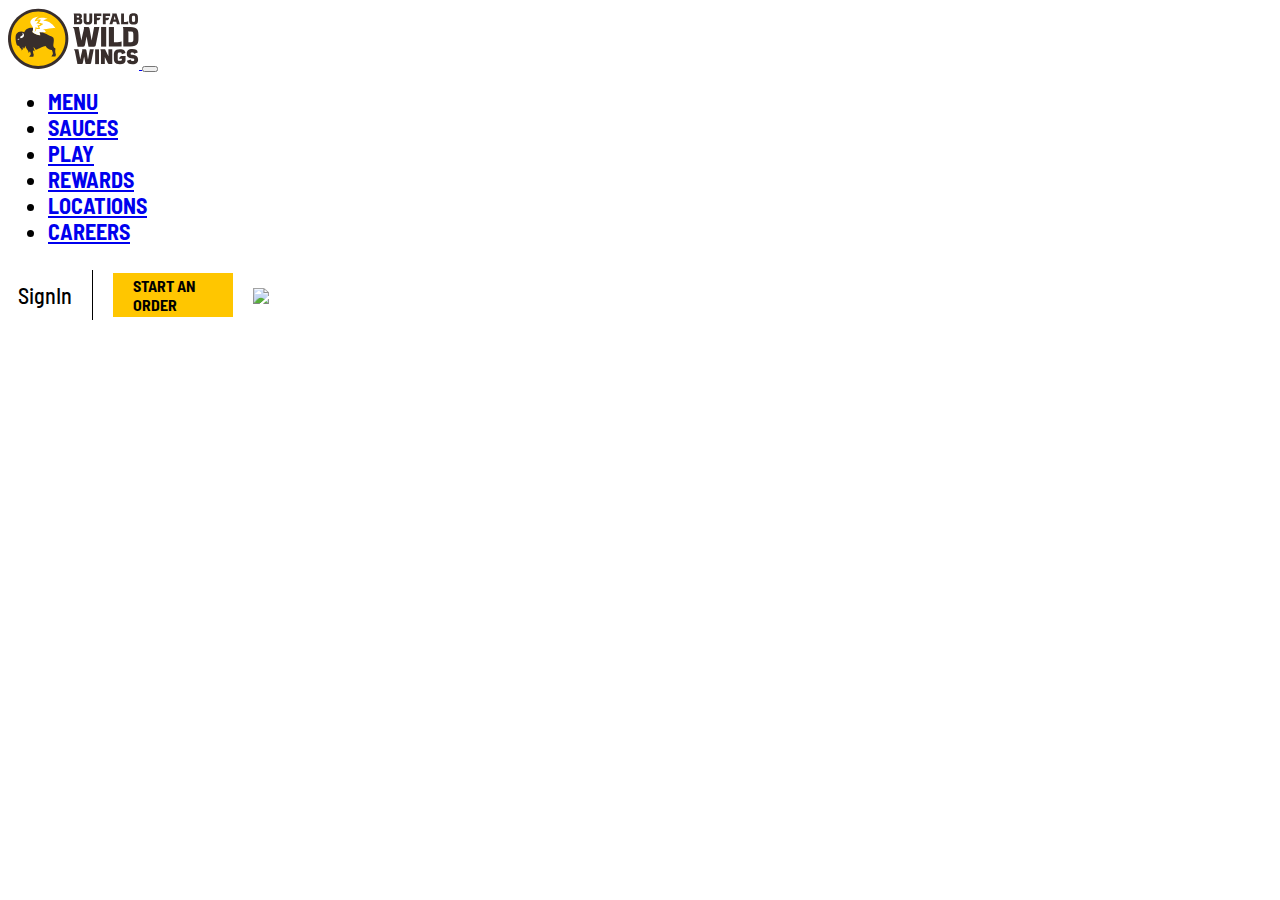
==== Buffalo_WIldWings/index.html @ 200fb7ed "navbar completed with media queries" ====
<!DOCTYPE html>
<html lang="en">

<head>
    <meta charset="UTF-8">
    <meta http-equiv="X-UA-Compatible" content="IE=edge">
    <meta name="viewport" content="width=device-width, initial-scale=1.0">
    <link rel="shortcut icon" href="./images/buffalowithwings.svg" type="image/x-icon">
    <link href="https://cdn.jsdelivr.net/npm/bootstrap@5.3.0-alpha1/dist/css/bootstrap.min.css" rel="stylesheet"
        integrity="sha384-GLhlTQ8iRABdZLl6O3oVMWSktQOp6b7In1Zl3/Jr59b6EGGoI1aFkw7cmDA6j6gD" crossorigin="anonymous">
    <link rel="preconnect" href="https://fonts.googleapis.com">
    <link rel="preconnect" href="https://fonts.gstatic.com" crossorigin>
    <link
        href="https://fonts.googleapis.com/css2?family=Barlow+Semi+Condensed:wght@400;500&family=Barlow:wght@600;700&display=swap"
        rel="stylesheet">
    <link rel="stylesheet" href="./index.css">
    <title>Buffallo-WildWings</title>
</head>

<body>
    <nav class="navbar navbar-expand-lg bg-body-tertiary">
        <div class="container-fluid">
            <a class="navbar-brand" href="./index.html">
                <img src="./images/logo.svg" alt="Logo">
            </a>
            <div class="beforeinspectsignin">
                <a href="./register.html">SignIn</a>
                <div class="line"></div>
                <a href="./cart.html">
                    <img style="height:40px"
                        src="https://img.icons8.com/external-febrian-hidayat-flat-febrian-hidayat/64/null/external-fried-chicken-fast-food-febrian-hidayat-flat-febrian-hidayat.png" />
                </a>
            </div>
            <button class="navbar-toggler" type="button" data-bs-toggle="collapse" data-bs-target="#navbarText"
                aria-controls="navbarText" aria-expanded="false" aria-label="Toggle navigation">
                <span class="navbar-toggler-icon"></span>
            </button>
            <div class="collapse navbar-collapse" id="navbarText">
                <ul class="navbar-nav me-auto mb-2 mb-lg-0">
                    <li class="nav-item">
                        <a class="nav-link active" aria-current="page" href="#">MENU</a>
                    </li>
                    <li class="nav-item">
                        <a class="nav-link" href="#">SAUCES</a>
                    </li>
                    <li class="nav-item">
                        <a class="nav-link" href="#">PLAY</a>
                    </li>
                    <li class="nav-item">
                        <a class="nav-link" href="#">REWARDS</a>
                    </li>
                    <li class="nav-item">
                        <a class="nav-link" href="#">LOCATIONS</a>
                    </li>
                    <li class="nav-item">
                        <a class="nav-link" href="#">CAREERS</a>
                    </li>
                </ul>
                <div class="rightside">
                    <a href="./register.html">SignIn</a>
                    <div class="verticaline"></div>
                    <button class="startanorderbtn">START AN ORDER</button>
                    <a href="./cart.html">
                        <img class="cartimg"
                            src="https://img.icons8.com/external-febrian-hidayat-flat-febrian-hidayat/64/null/external-fried-chicken-fast-food-febrian-hidayat-flat-febrian-hidayat.png" />
                    </a>
                </div>
            </div>
        </div>
    </nav>
    <div>
        <button class="largestartorderbtn" style="width: 100%;" >START AN ORDER</button>
    </div>
</body>
<script src="https://cdn.jsdelivr.net/npm/bootstrap@5.3.0-alpha1/dist/js/bootstrap.bundle.min.js"
    integrity="sha384-w76AqPfDkMBDXo30jS1Sgez6pr3x5MlQ1ZAGC+nuZB+EYdgRZgiwxhTBTkF7CXvN"
    crossorigin="anonymous"></script>

</html>
---- Buffalo_WIldWings/index.css ----
*{
    font-family: 'Barlow Semi Condensed', sans-serif;
}
.nav-item{
    font-size: 22px;
    font-weight: bold;
}

.beforeinspectsignin{
    display: flex;
    align-items: center;
    display: none;
}
.verticaline{
    border-right: 1px solid black;
    height: 50px;
}
.cartimg{
    height: 50px;
}
.rightside{
    display: flex;
    gap: 20px;
    padding: 10px;
    text-align: center;
    align-items: center;
}
.rightside>a{
    font-size: 22px;
    text-decoration: none;
    color: black;
    font-weight: 500;
}
.startanorderbtn{
    width: 120px;
    text-align: left;
    font-weight: bold;
    font-size: 16px;
    border: none;
    padding: 0 20px;
    background-color: #ffc600;
    min-height: 44px;
}
.largestartorderbtn{
    width: 100%;
    display: none;
}

@media only screen and (max-width:991px){
    .startanorderbtn{
        display: none;
    }
    .largestartorderbtn{
        display: block;
        background-color: #ffc600;
        border: none;
        font-size: 16px;
        padding: 0px 20px;
        min-height: 44px;
        font-weight: bolder;
    }
    .beforeinspectsignin{
        display: block;
        display: flex;
        gap: 10px;
        font-size: 22px;
    }
    .beforeinspectsignin>a{
        text-decoration: none;
        color: black;
        font-weight: 500;
    }
    .line{
        height: 45px;
        border-left: 1px solid black;
    }
    .rightside{
        display: none;
    }
    .nav-link{
        text-align: center;
    }
    .navbar-toggler{
        border: none;
    }
    .navbar-toggler:focus{
        box-shadow: none;
    }
}
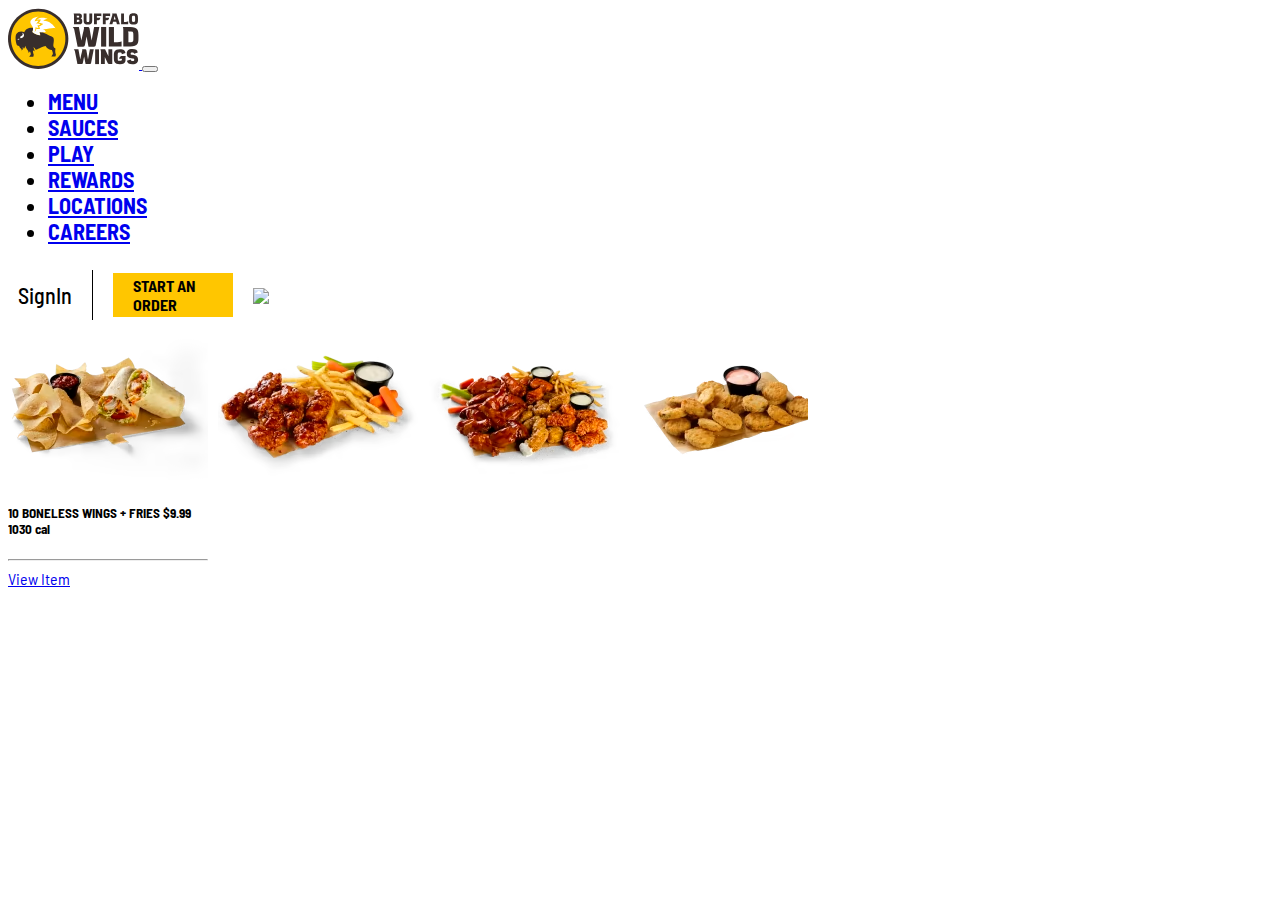
==== commit 191e8701: "Merge pull request #26 from HarishRayala/Hari" ====
--- a/Buffalo_WIldWings/index.html
+++ b/Buffalo_WIldWings/index.html
@@ -13,6 +13,8 @@
     <link
         href="https://fonts.googleapis.com/css2?family=Barlow+Semi+Condensed:wght@400;500&family=Barlow:wght@600;700&display=swap"
         rel="stylesheet">
+        <link rel="stylesheet" href="owl.carousel.min.css">
+
     <link rel="stylesheet" href="./index.css">
     <title>Buffallo-WildWings</title>
 </head>
@@ -24,7 +26,7 @@
                 <img src="./images/logo.svg" alt="Logo">
             </a>
             <div class="beforeinspectsignin">
-                <a href="./register.html">SignIn</a>
+                <a href="./Signin.html">SignIn</a>
                 <div class="line"></div>
                 <a href="./cart.html">
                     <img style="height:40px"
@@ -57,7 +59,7 @@
                     </li>
                 </ul>
                 <div class="rightside">
-                    <a href="./register.html">SignIn</a>
+                    <a href="./Signin.html">SignIn</a>
                     <div class="verticaline"></div>
                     <button class="startanorderbtn">START AN ORDER</button>
                     <a href="./cart.html">
@@ -71,9 +73,38 @@
     <div>
         <button class="largestartorderbtn" style="width: 100%;" >START AN ORDER</button>
     </div>
+
+    <!-- carousel -->
+    <div>
+        <div class="owl-carousel">
+            <div class="item">
+                <img src="./images/Buffalo_Ranch_Chicken_Wrap___Chips___Salsa.avif" alt="">
+                <h5>10 BONELESS WINGS + FRIES $9.99 1030 cal</h5>
+                <hr>
+                <a href="#">View Item</a>
+            </div>
+            <div class="item"><img src="./images/Bundle_Boneless___Fries_10_count_HoneyBBQ.avif" alt=""></div>
+            <div class="item"><img src="./images/Bundle_Wings___Fries_20-20_count_Asian_Zing_Lemon_Pepper_Honey_BBQ_Medium_V3.avif" alt=""></div>
+            <div class="item"><img src="./images/DEL2022-601345-Appetizers_Fried-Pickles_52_4000x3000.avif" alt=""></div>
+            <div class="item"><img src="./images/Saucy_Chicken_Sandwich___Fries.avif" alt=""></div>
+          </div>
+    </div>
+
+    <!--  big picture -->
+    <div>
+
+    </div>
+    <!-- ordernow -->
+    <div>
+
+    </div>
+    <!-- our menu -->
+    <div>
+        
+    </div>
 </body>
 <script src="https://cdn.jsdelivr.net/npm/bootstrap@5.3.0-alpha1/dist/js/bootstrap.bundle.min.js"
     integrity="sha384-w76AqPfDkMBDXo30jS1Sgez6pr3x5MlQ1ZAGC+nuZB+EYdgRZgiwxhTBTkF7CXvN"
     crossorigin="anonymous"></script>
-
+<script src="./index.js"></script>
 </html>--- a/Buffalo_WIldWings/index.css
+++ b/Buffalo_WIldWings/index.css
@@ -46,6 +46,34 @@
     display: none;
 }
 
+.owl-carousel {
+    display: flex;
+    flex-wrap: nowrap;
+    overflow-x: auto;
+    width: 800px;
+    -webkit-overflow-scrolling: touch;
+  }
+  
+  .owl-carousel .item {
+    flex: 0 0 auto;
+    width: 200px;
+    margin-right: 10px;
+  }
+  
+  .owl-carousel .item img {
+    width: 100%;
+    height: auto;
+  }
+  
+  @media (max-width: 768px) {
+    .owl-carousel {
+      overflow-x: visible;
+    }
+    .owl-carousel .item {
+      margin-right: 0;
+    }
+  }
+  
 @media only screen and (max-width:991px){
     .startanorderbtn{
         display: none;
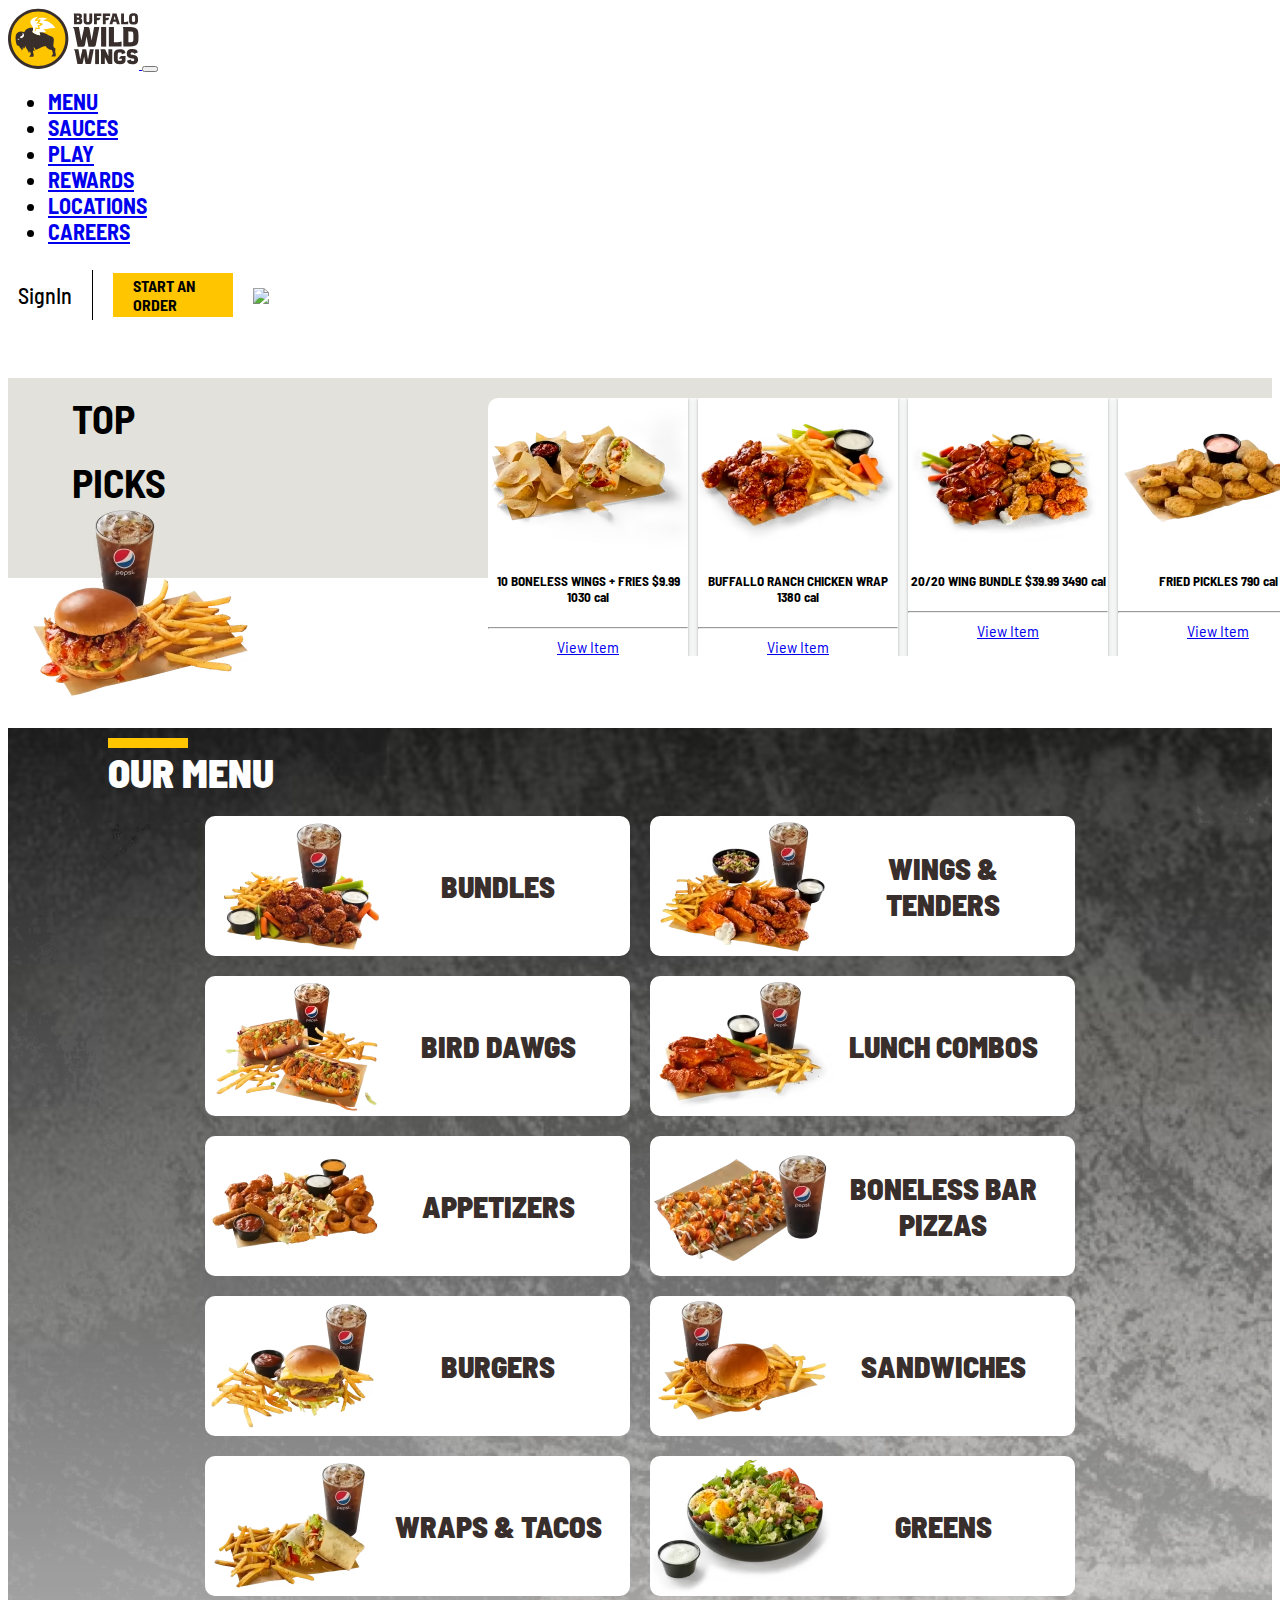
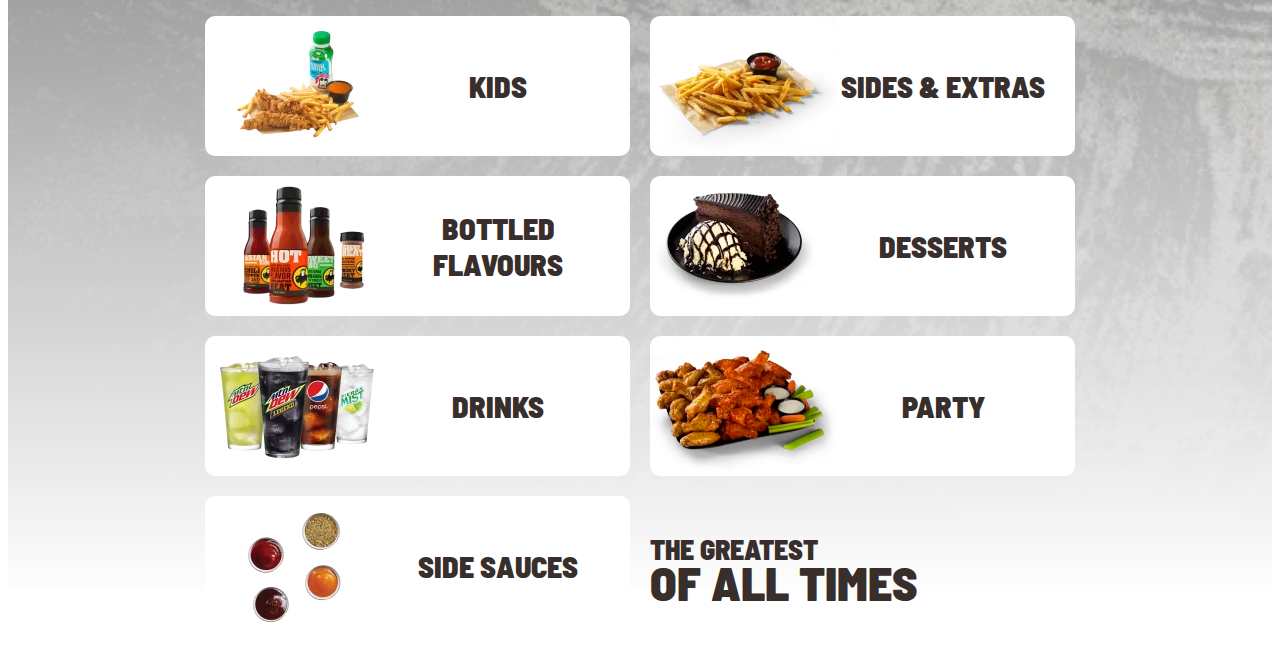
==== commit 5aced346: "completed menu" ====
--- a/Buffalo_WIldWings/index.html
+++ b/Buffalo_WIldWings/index.html
@@ -13,7 +13,7 @@
     <link
         href="https://fonts.googleapis.com/css2?family=Barlow+Semi+Condensed:wght@400;500&family=Barlow:wght@600;700&display=swap"
         rel="stylesheet">
-        <link rel="stylesheet" href="owl.carousel.min.css">
+    <link rel="stylesheet" href="owl.carousel.min.css">
 
     <link rel="stylesheet" href="./index.css">
     <title>Buffallo-WildWings</title>
@@ -71,11 +71,16 @@
         </div>
     </nav>
     <div>
-        <button class="largestartorderbtn" style="width: 100%;" >START AN ORDER</button>
+        <button class="largestartorderbtn" style="width: 100%;">START AN ORDER</button>
     </div>
 
     <!-- carousel -->
-    <div>
+    <div class="carousel-container">
+        <div>
+            <h2>TOP</h2>
+            <h2>PICKS</h2>
+            <img src="./images/carouselImage.avif" alt="caorusel image">
+        </div>
         <div class="owl-carousel">
             <div class="item">
                 <img src="./images/Buffalo_Ranch_Chicken_Wrap___Chips___Salsa.avif" alt="">
@@ -83,11 +88,38 @@
                 <hr>
                 <a href="#">View Item</a>
             </div>
-            <div class="item"><img src="./images/Bundle_Boneless___Fries_10_count_HoneyBBQ.avif" alt=""></div>
-            <div class="item"><img src="./images/Bundle_Wings___Fries_20-20_count_Asian_Zing_Lemon_Pepper_Honey_BBQ_Medium_V3.avif" alt=""></div>
-            <div class="item"><img src="./images/DEL2022-601345-Appetizers_Fried-Pickles_52_4000x3000.avif" alt=""></div>
-            <div class="item"><img src="./images/Saucy_Chicken_Sandwich___Fries.avif" alt=""></div>
-          </div>
+            <div class="item">
+                <img src="./images/Bundle_Boneless___Fries_10_count_HoneyBBQ.avif" alt="">
+                <h5>BUFFALLO RANCH CHICKEN WRAP 1380 cal</h5>
+                <hr>
+                <a href="#">View Item</a>
+            </div>
+            <div class="item">
+                <img src="./images/Bundle_Wings___Fries_20-20_count_Asian_Zing_Lemon_Pepper_Honey_BBQ_Medium_V3.avif"
+                    alt="">
+                <h5>20/20 WING BUNDLE $39.99 3490 cal</h5>
+                <hr>
+                <a href="#">View Item</a>
+            </div>
+            <div class="item">
+                <img src="./images/DEL2022-601345-Appetizers_Fried-Pickles_52_4000x3000.avif" alt="">
+                <h5>FRIED PICKLES 790 cal</h5>
+                <hr>
+                <a href="#">View Item</a>
+            </div>
+            <div class="item">
+                <img src="./images/Saucy_Chicken_Sandwich___Fries.avif" alt="">
+                <h5>SAUCY CHICKEN SANDWICH 920 cal</h5>
+                <hr>
+                <a href="#">View Item</a>
+            </div>
+            <div class="item">
+                <img src="./images/Appetizers_Mozzarella_Sticks.avif" alt="">
+                <h5>MOZZARELLA STICKS 520 cal</h5>
+                <hr>
+                <a href="#">View Item</a>
+            </div>
+        </div>
     </div>
 
     <!--  big picture -->
@@ -99,12 +131,19 @@
 
     </div>
     <!-- our menu -->
-    <div>
-        
+    <div class="menu">
+        <div class="menuBox_bullet"></div>
+        <div class="menu_heading">OUR MENU</div>
+        <div class="main_menu">
+            <div id="greatMenu_Title">
+                <span>THE GREATEST</span> <p>OF ALL TIMES</p>
+            </div>
+        </div>
     </div>
 </body>
 <script src="https://cdn.jsdelivr.net/npm/bootstrap@5.3.0-alpha1/dist/js/bootstrap.bundle.min.js"
     integrity="sha384-w76AqPfDkMBDXo30jS1Sgez6pr3x5MlQ1ZAGC+nuZB+EYdgRZgiwxhTBTkF7CXvN"
     crossorigin="anonymous"></script>
-<script src="./index.js"></script>
+<script type="module" src="./index.js"></script>
+
 </html>--- a/Buffalo_WIldWings/index.css
+++ b/Buffalo_WIldWings/index.css
@@ -1,3 +1,4 @@
+@import url("https://fonts.googleapis.com/css2?family=Barlow+Semi+Condensed:wght@400;700;900&display=swap");
 *{
     font-family: 'Barlow Semi Condensed', sans-serif;
 }
@@ -45,19 +46,45 @@
     width: 100%;
     display: none;
 }
-
+.carousel-container{
+    margin-top: 3rem;
+    display: inline-block;
+    position: relative;
+    width: 100%;
+    display: flex;
+    height: 200px;
+    background-color: #E3E1DB;
+}
+.carousel-container>div>h2{
+    font-weight: bolder;
+    font-size: 40px;
+    padding-top: 1rem;
+    padding-left: 4rem;
+    margin: 0px;
+}
+.carousel-container>div>img{
+    position: absolute;
+    top: 8rem;
+}
 .owl-carousel {
     display: flex;
     flex-wrap: nowrap;
     overflow-x: auto;
     width: 800px;
     -webkit-overflow-scrolling: touch;
+    position: absolute;
+    top: 20px;
+    left: 30rem;
+    text-align: center;
+    background-color: #ffff;
+    border-radius: 10px;
   }
   
   .owl-carousel .item {
     flex: 0 0 auto;
     width: 200px;
     margin-right: 10px;
+    box-shadow: rgba(60, 64, 67, 0.3) 0px 1px 2px 0px, rgba(60, 64, 67, 0.15) 0px 2px 6px 2px;
   }
   
   .owl-carousel .item img {
@@ -114,4 +141,59 @@
     .navbar-toggler:focus{
         box-shadow: none;
     }
+}
+/* -------------Menu--------------- */
+.menu{
+    background: url(./images/menu-section-background.avif);
+    background-repeat: no-repeat;
+    background-size: cover;
+    padding: 10px 100px;
+    margin-top: 150px;
+}
+.menuBox_bullet{
+    background-color: #ffc600;
+    padding: 5px;
+    width: 70px;
+}
+.menu_heading{
+    color: white;
+    font-weight: 900;
+    font-size: 2.5rem;
+}
+.main_menu{
+    margin-top: 20px;
+    display: flex;
+    flex-wrap: wrap;
+    gap:20px;
+    justify-content: center;
+}
+.menuItem{
+    display: flex;
+    align-items: center;
+    background-color: white;
+    width:425px;
+    font-size: 30px;
+    font-weight: 900;
+    color: #382e2c;
+    border-radius: 10px;
+}
+.menuItem span{
+    text-align: center;
+    width: 50%;
+}
+#greatMenu_Title{
+    width:425px;
+    font-size: 48px;
+    font-weight: 900;
+    color: #382e2c;
+    line-height: 33px;
+    display: flex;
+    flex-direction: column;
+    justify-content: center;
+}
+#greatMenu_Title span{
+    font-size: 28px;
+}
+#greatMenu_Title p{
+    margin: 0px;
 }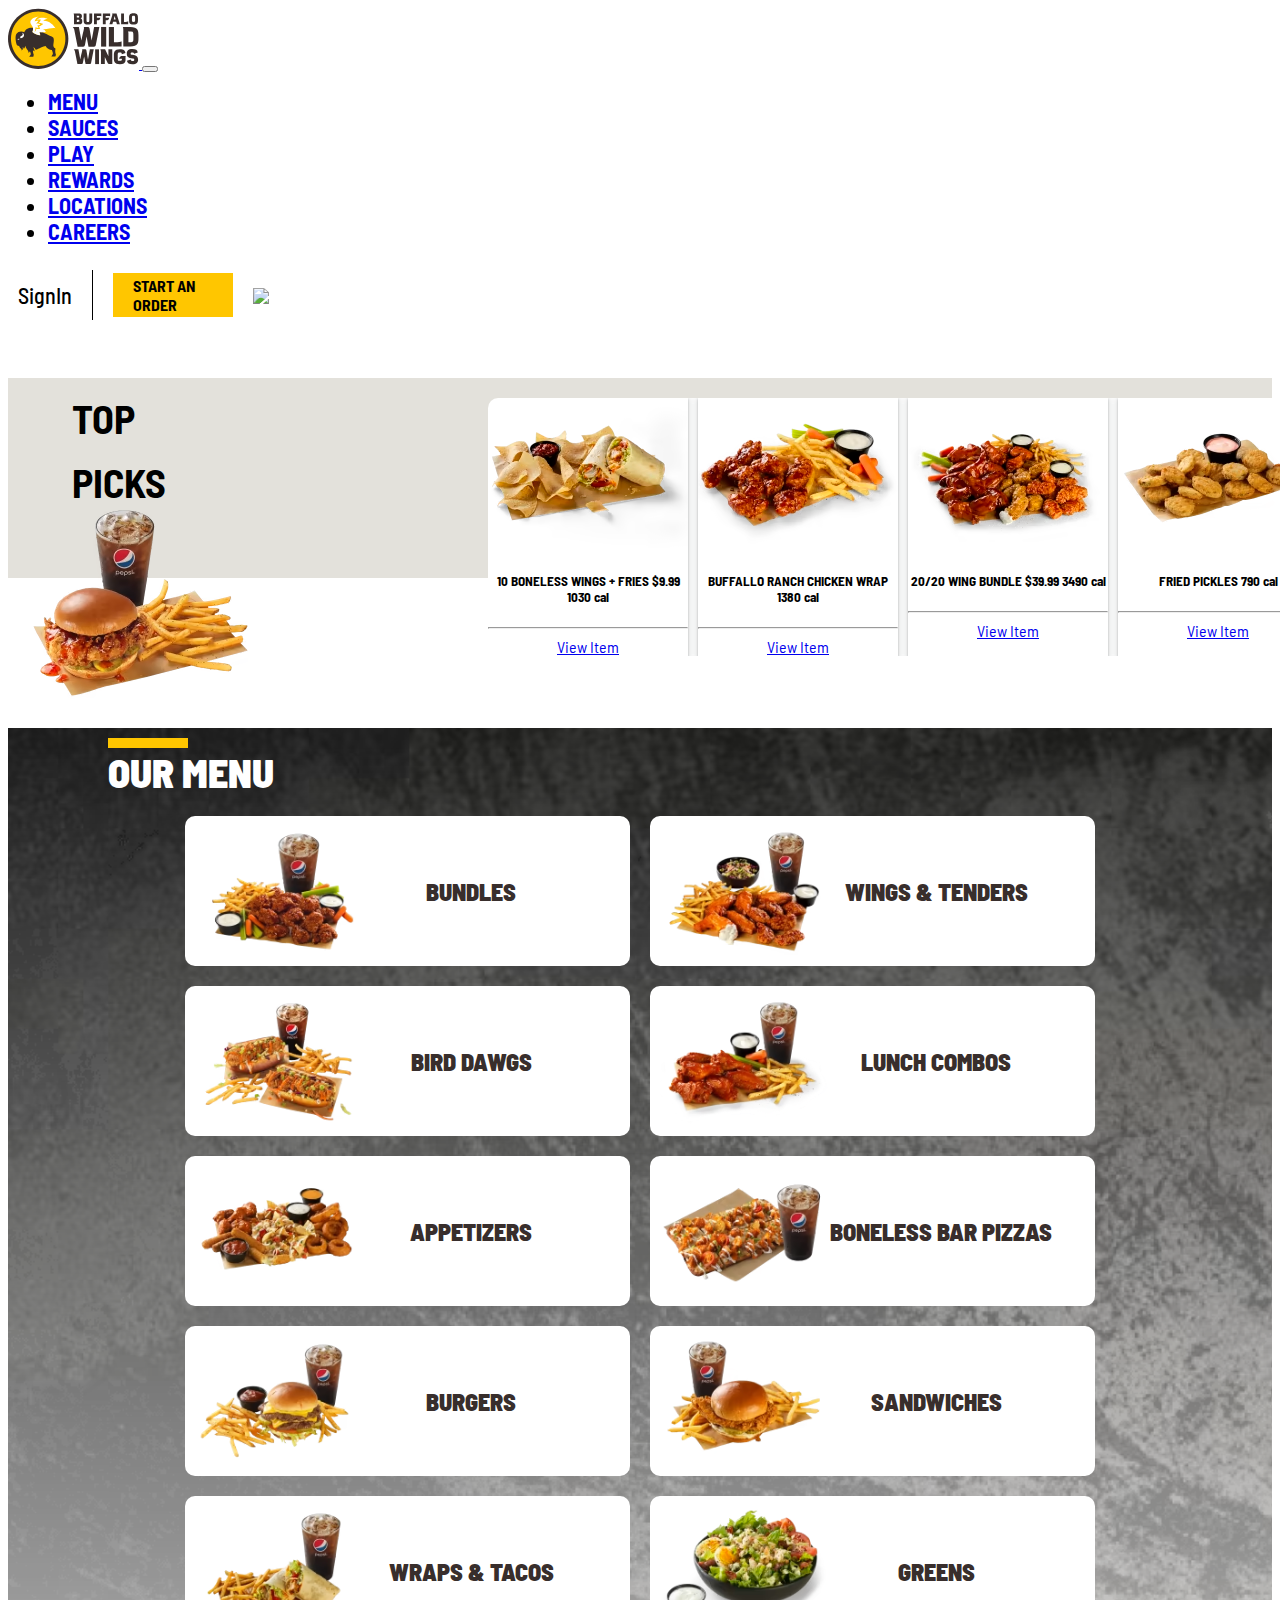
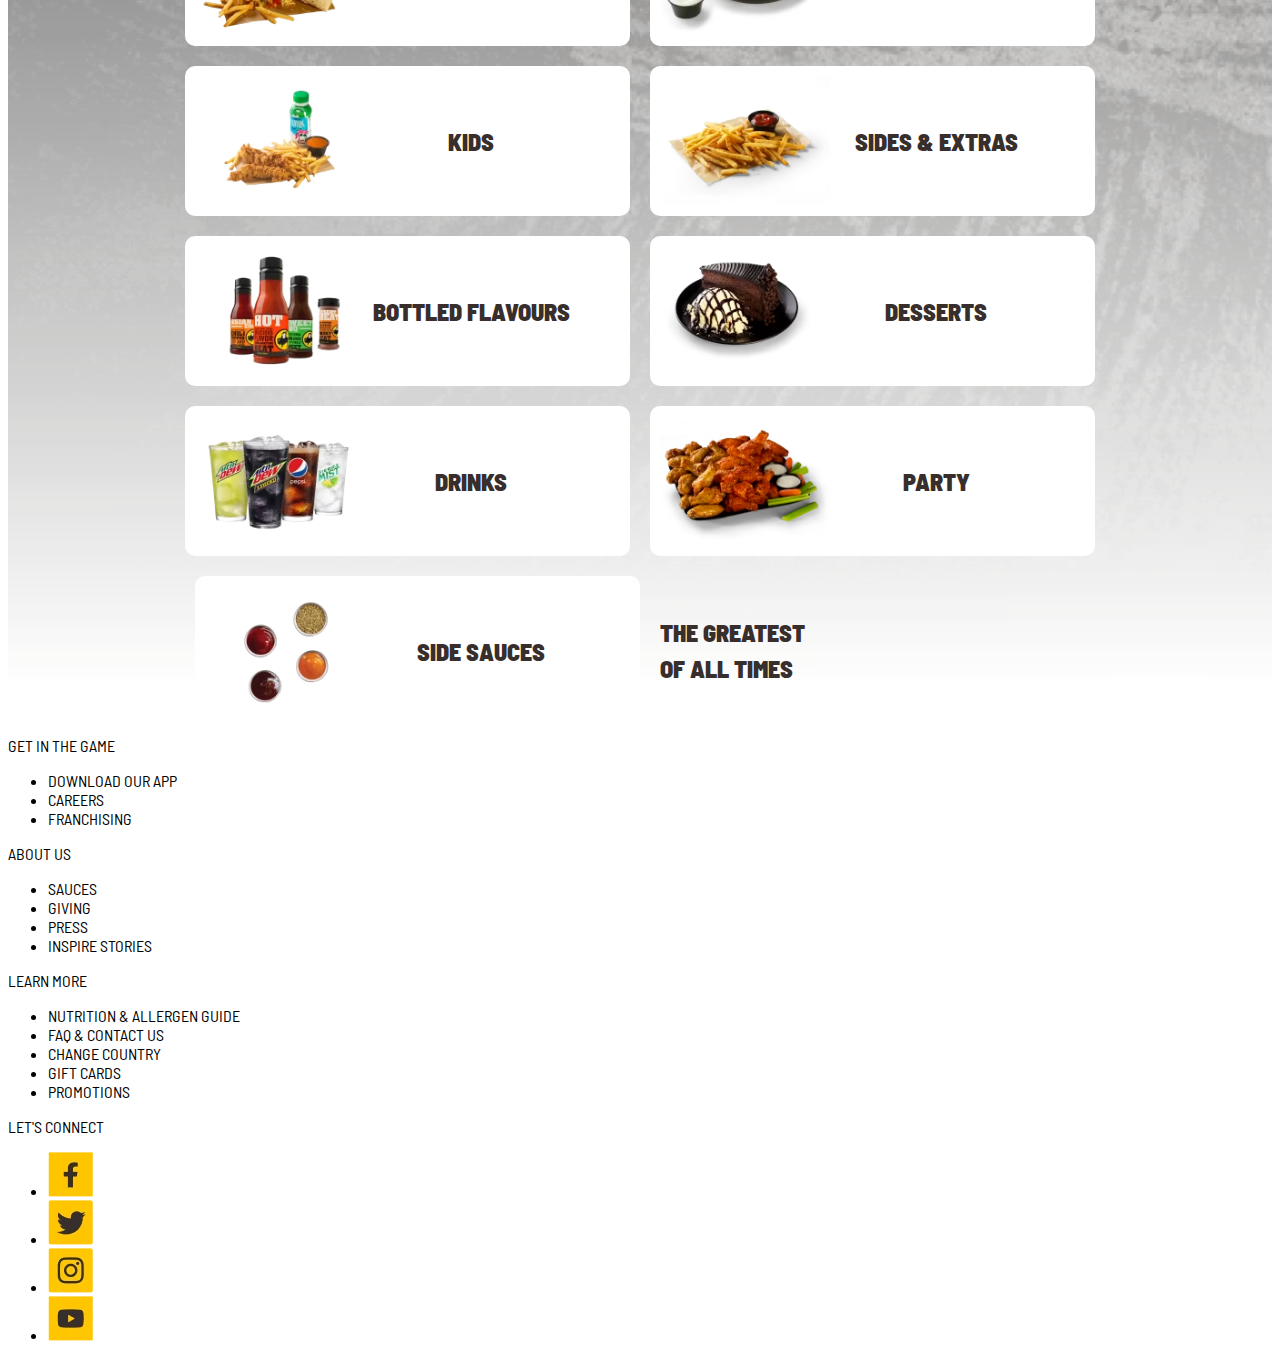
==== commit 379442cd: "added standard.css" ====
--- a/Buffalo_WIldWings/index.html
+++ b/Buffalo_WIldWings/index.html
@@ -140,6 +140,50 @@
             </div>
         </div>
     </div>
+    <!-- footer -->
+    <div class="footer">
+        <div class="info">
+            <div class="getInTheGame">
+                GET IN THE GAME
+                <ul>
+                    <li>DOWNLOAD OUR APP</li>
+                    <li>CAREERS</li>
+                    <li>FRANCHISING</li>
+                </ul>
+            </div>
+            <div class="aboutUs">
+                ABOUT US
+                <ul>
+                    <li>SAUCES</li>
+                    <li>GIVING</li>
+                    <li>PRESS</li>
+                    <li>INSPIRE STORIES</li>
+                </ul>
+            </div>
+            <div class="learnMore">
+                LEARN MORE
+                <ul>
+                    <li>NUTRITION & ALLERGEN GUIDE</li>
+                    <li>FAQ & CONTACT US</li>
+                    <li>CHANGE COUNTRY</li>
+                    <li>GIFT CARDS</li>
+                    <li>PROMOTIONS</li>
+                </ul>
+            </div>
+            <div class="connect">
+                LET'S CONNECT
+                <ul>
+                    <li><img src="./images/facebookLogo.avif" alt="facebook"></li>
+                    <li><img src="./images/twitterLogo.avif" alt="twitter"></li>
+                    <li><img src="./images//instagramLogo.avif" alt="instagram"></li>
+                    <li><img src="./images/youTubeLogo.avif" alt="youtube"></li>
+                </ul>
+            </div>
+        </div>
+        <div class="copyright">
+
+        </div>
+    </div>
 </body>
 <script src="https://cdn.jsdelivr.net/npm/bootstrap@5.3.0-alpha1/dist/js/bootstrap.bundle.min.js"
     integrity="sha384-w76AqPfDkMBDXo30jS1Sgez6pr3x5MlQ1ZAGC+nuZB+EYdgRZgiwxhTBTkF7CXvN"
--- a/Buffalo_WIldWings/index.css
+++ b/Buffalo_WIldWings/index.css
@@ -1,6 +1,7 @@
-@import url("https://fonts.googleapis.com/css2?family=Barlow+Semi+Condensed:wght@400;700;900&display=swap");
+@import url("./standard.css");
+
 *{
-    font-family: 'Barlow Semi Condensed', sans-serif;
+    font-family: var(--primary-font);
 }
 .nav-item{
     font-size: 22px;
@@ -172,27 +173,32 @@
     align-items: center;
     background-color: white;
     width:425px;
-    font-size: 30px;
+    height:150px;
+    font-size: 150%;
     font-weight: 900;
     color: #382e2c;
     border-radius: 10px;
+    padding: 0px 10px;
+}
+.menuItem img{
+    width: 40%;
 }
 .menuItem span{
     text-align: center;
-    width: 50%;
+    min-width: 50%;
 }
 #greatMenu_Title{
     width:425px;
-    font-size: 48px;
+    font-size: 150%;
     font-weight: 900;
     color: #382e2c;
-    line-height: 33px;
+    line-height: 36px;
     display: flex;
     flex-direction: column;
     justify-content: center;
 }
 #greatMenu_Title span{
-    font-size: 28px;
+    font-size: 100%;
 }
 #greatMenu_Title p{
     margin: 0px;
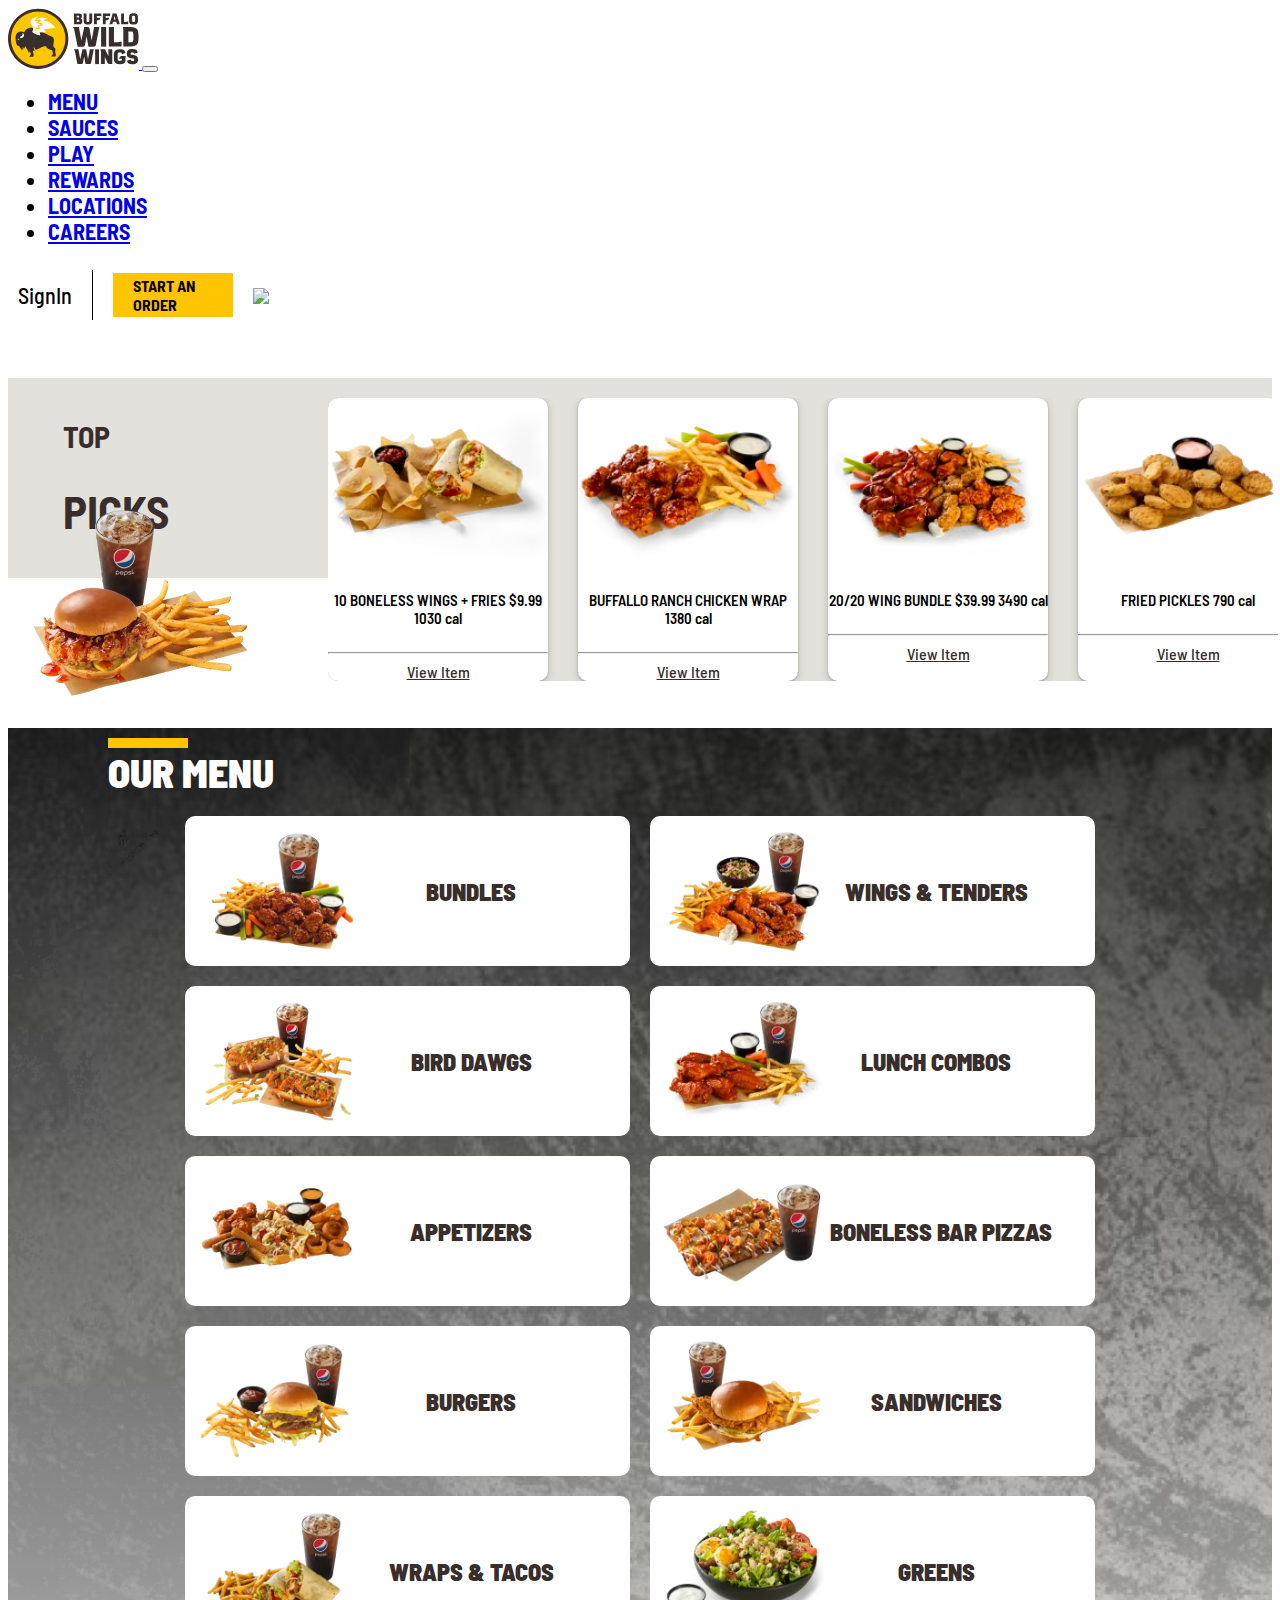
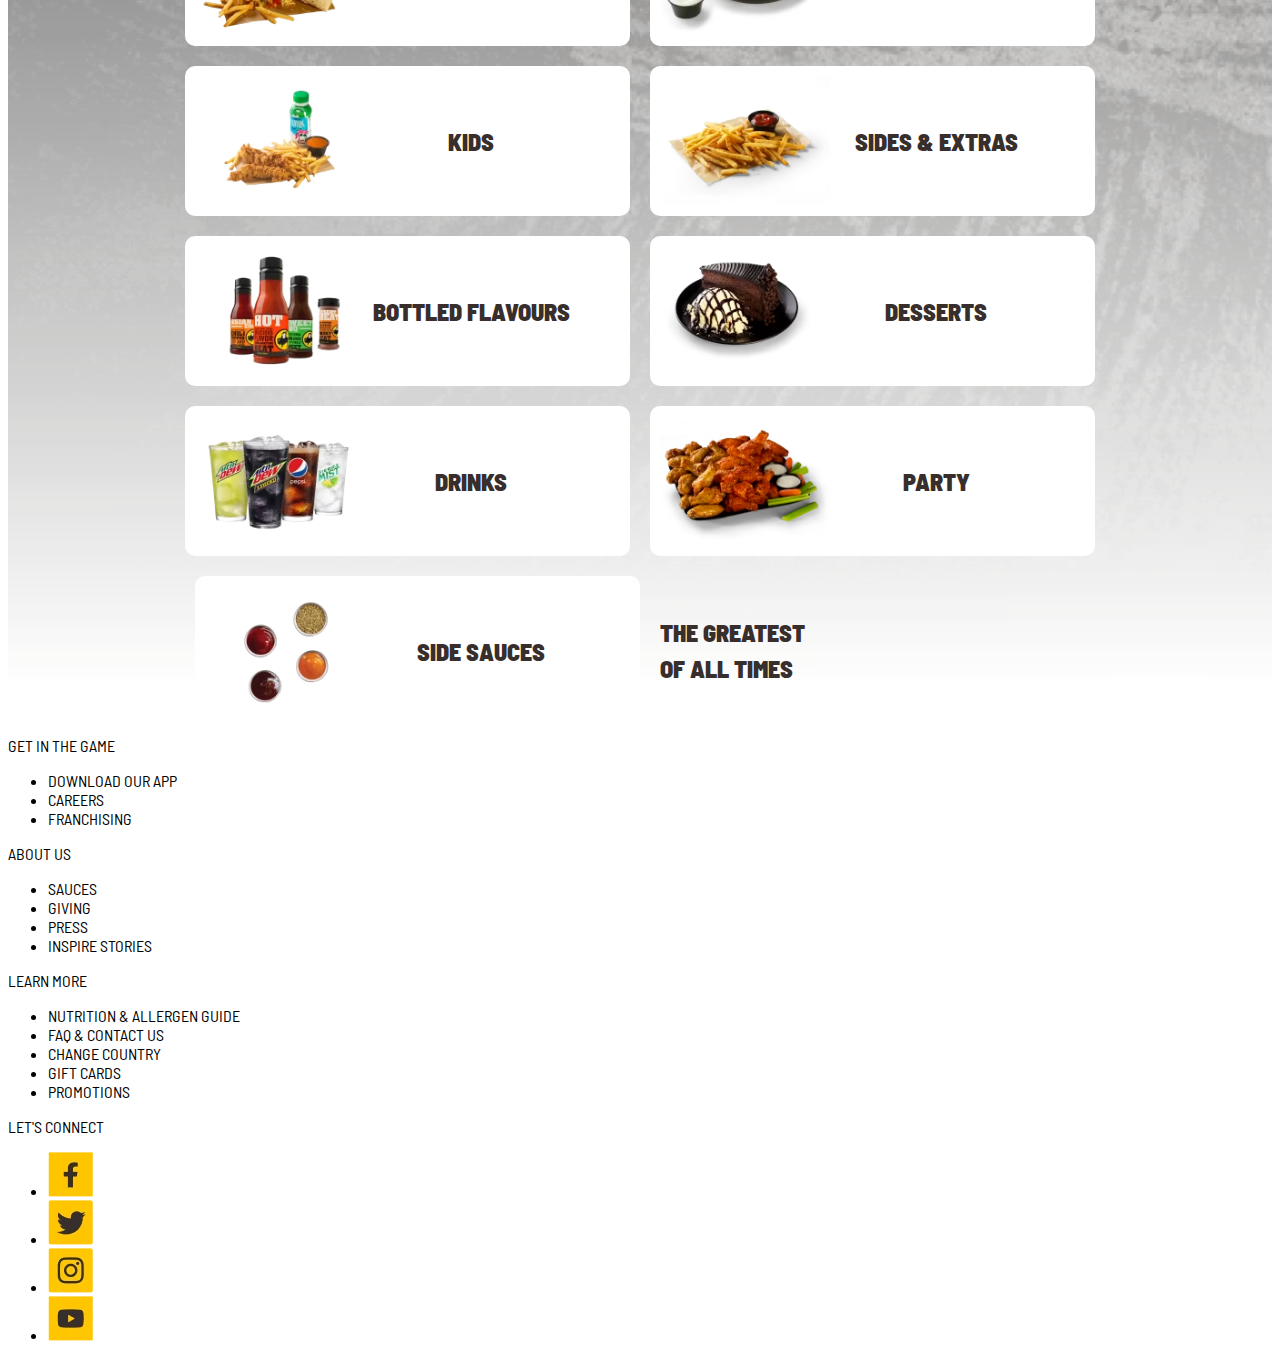
==== commit 70b95d5f: "carousel css properties" ====
--- a/Buffalo_WIldWings/index.html
+++ b/Buffalo_WIldWings/index.html
@@ -78,7 +78,7 @@
     <div class="carousel-container">
         <div>
             <h2>TOP</h2>
-            <h2>PICKS</h2>
+            <h1>PICKS</h1>
             <img src="./images/carouselImage.avif" alt="caorusel image">
         </div>
         <div class="owl-carousel">
--- a/Buffalo_WIldWings/index.css
+++ b/Buffalo_WIldWings/index.css
@@ -47,6 +47,7 @@
     width: 100%;
     display: none;
 }
+/* carousel */
 .carousel-container{
     margin-top: 3rem;
     display: inline-block;
@@ -54,14 +55,22 @@
     width: 100%;
     display: flex;
     height: 200px;
+    gap:20px;
     background-color: #E3E1DB;
 }
 .carousel-container>div>h2{
     font-weight: bolder;
-    font-size: 40px;
-    padding-top: 1rem;
-    padding-left: 4rem;
+    font-size: 30px;
+    width: 30px;
+    padding: 40px 0px 0px 55px;
     margin: 0px;
+    color: var(--text-black);
+}
+.carousel-container>div>h1{
+    font-weight: bolder;
+    font-size: 45px;
+    padding: 0px 0px 0px 55px;
+    color: var(--text-black);
 }
 .carousel-container>div>img{
     position: absolute;
@@ -69,23 +78,35 @@
 }
 .owl-carousel {
     display: flex;
+    gap:20px;
     flex-wrap: nowrap;
     overflow-x: auto;
-    width: 800px;
+    width: 950px;
     -webkit-overflow-scrolling: touch;
     position: absolute;
     top: 20px;
-    left: 30rem;
+    left: 20rem;
     text-align: center;
-    background-color: #ffff;
+    background-color: var(--bg-light);
     border-radius: 10px;
+    border:none;
   }
   
   .owl-carousel .item {
     flex: 0 0 auto;
-    width: 200px;
+    width: 220px;
     margin-right: 10px;
     box-shadow: rgba(60, 64, 67, 0.3) 0px 1px 2px 0px, rgba(60, 64, 67, 0.15) 0px 2px 6px 2px;
+    border-radius: 10px;
+    background-color: #ffff;
+  }
+  .owl-carousel>.item>h5{
+    font-size: 15px;
+    font-weight: 600;
+  }
+  .owl-carousel>.item>a{
+    color: var(--text-black);
+    font-weight: 500;
   }
   
   .owl-carousel .item img {
@@ -93,13 +114,51 @@
     height: auto;
   }
   
-  @media (max-width: 768px) {
+  @media only screen and (max-width: 768px) {
+    .carousel-container{
+        margin-top: 3rem;
+        display: inline-block;
+        position: relative;
+        width: 100%;
+        display: flex;
+        height: 300px;
+        gap:10px;
+        background-color: #E3E1DB;
+    }
+    .carousel-container>div>h2{
+        font-weight: bolder;
+        font-size: 20px;
+        width: 30px;
+        padding: 40px 0px 0px 35px;
+        margin: 0px;
+        color: var(--text-black);
+    }
+    .carousel-container>div>h1{
+        font-weight: bolder;
+        font-size: 35px;
+        padding: 0px 0px 0px 35px;
+        color: var(--text-black);
+    }
+    .carousel-container>div>img{
+        position: absolute;
+        top: 6rem;
+        height: 150px;
+    }
     .owl-carousel {
-      overflow-x: visible;
-    }
-    .owl-carousel .item {
-      margin-right: 0;
-    }
+        display: flex;
+        gap:20px;
+        flex-wrap: nowrap;
+        overflow-x: auto;
+        width: 550px;
+        -webkit-overflow-scrolling: touch;
+        position: absolute;
+        top: 20px;
+        left: 10rem;
+        text-align: center;
+        background-color: var(--bg-light);
+        border-radius: 10px;
+        border:none;
+      }
   }
   
 @media only screen and (max-width:991px){
@@ -141,6 +200,99 @@
     }
     .navbar-toggler:focus{
         box-shadow: none;
+    }
+    /* carousel */
+    .carousel-container{
+        margin-top: 3rem;
+        display: inline-block;
+        position: relative;
+        width: 100%;
+        display: flex;
+        height: 180px;
+        gap:20px;
+        background-color: #E3E1DB;
+    }
+    .carousel-container>div>h2{
+        font-weight: bolder;
+        font-size: 30px;
+        width: 30px;
+        padding: 20px 0px 0px 25px;
+        margin: 0px;
+        color: var(--text-black);
+    }
+    .carousel-container>div>h1{
+        font-weight: bolder;
+        font-size: 45px;
+        padding: 0px 0px 0px 25px;
+        color: var(--text-black);
+        margin: 0px;
+    }
+    .owl-carousel{
+        display: flex;
+        gap: 5px;
+        width: 600px;
+    }
+    .owl-carousel .item{
+        width: 150px;
+    }
+    .carousel-container>div>img{
+        position: absolute;
+        top: 8rem;
+        height: 180px;
+    }
+}
+@media only screen and (max-width:380px){
+    .carousel-container{
+        margin-top: 3rem;
+        display: inline-block;
+        position: relative;
+        width: 100%;
+        display: flex;
+        height: 140px;
+        gap:10px;
+        background-color: #E3E1DB;
+    }
+    .carousel-container>div>h2{
+        font-weight: bolder;
+        font-size: 15px;
+        width: 20px;
+        padding: 30px 0px 0px 25px;
+        margin: 0px;
+        color: var(--text-black);
+    }
+    .carousel-container>div>h1{
+        font-weight: bolder;
+        font-size: 25px;
+        padding: 0px 0px 0px 25px;
+        color: var(--text-black);
+    }
+    .owl-carousel {
+        display: flex;
+        gap:20px;
+        flex-wrap: nowrap;
+        overflow-x: auto;
+        width: 180px;
+        -webkit-overflow-scrolling: touch;
+        position: absolute;
+        top: 20px;
+        left: 10rem;
+        text-align: center;
+        background-color: var(--bg-light);
+        border-radius: 10px;
+        border:none;
+      }
+      .owl-carousel .item {
+        flex: 0 0 auto;
+        width: 150px;
+        margin-right: 5px;
+        box-shadow: rgba(60, 64, 67, 0.3) 0px 1px 2px 0px, rgba(60, 64, 67, 0.15) 0px 2px 6px 2px;
+        border-radius: 10px;
+        background-color: #ffff;
+      }
+      .carousel-container>div>img{
+        position: absolute;
+        top: 6rem;
+        height:140px;
     }
 }
 /* -------------Menu--------------- */
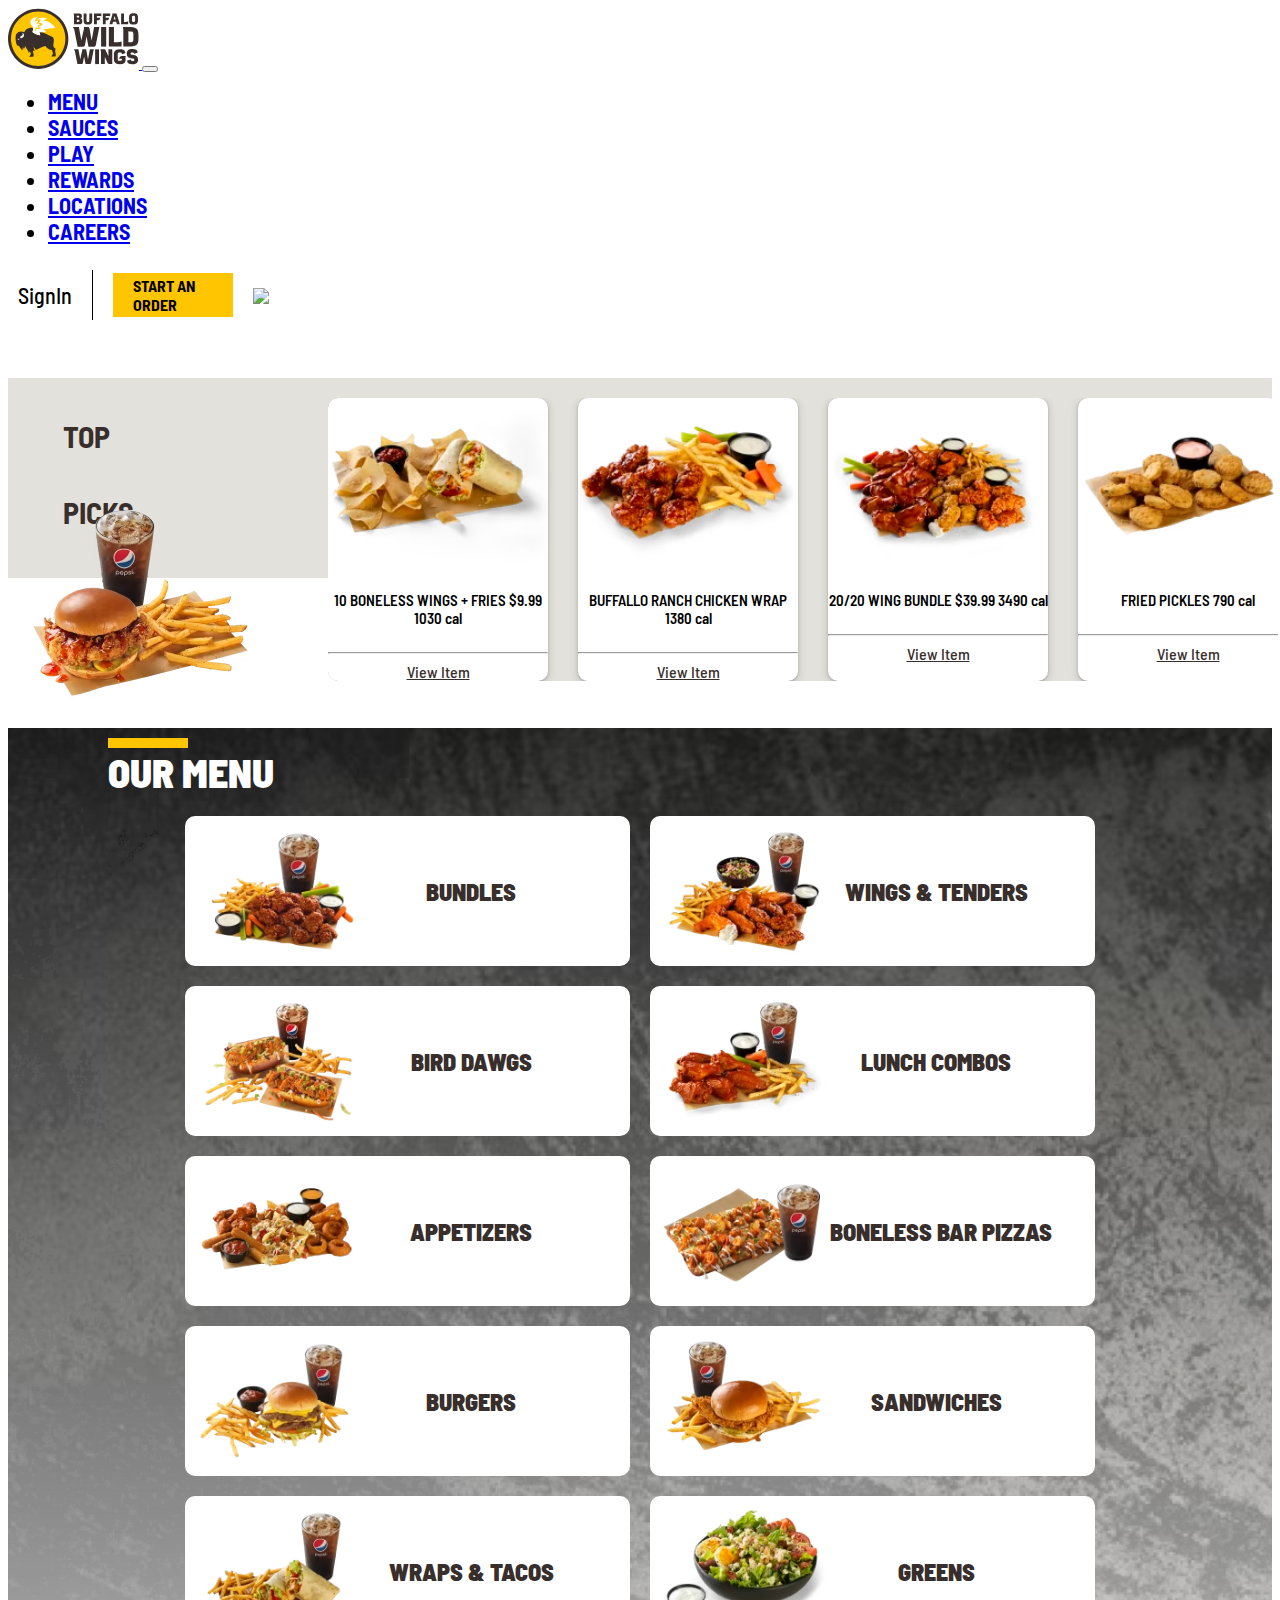
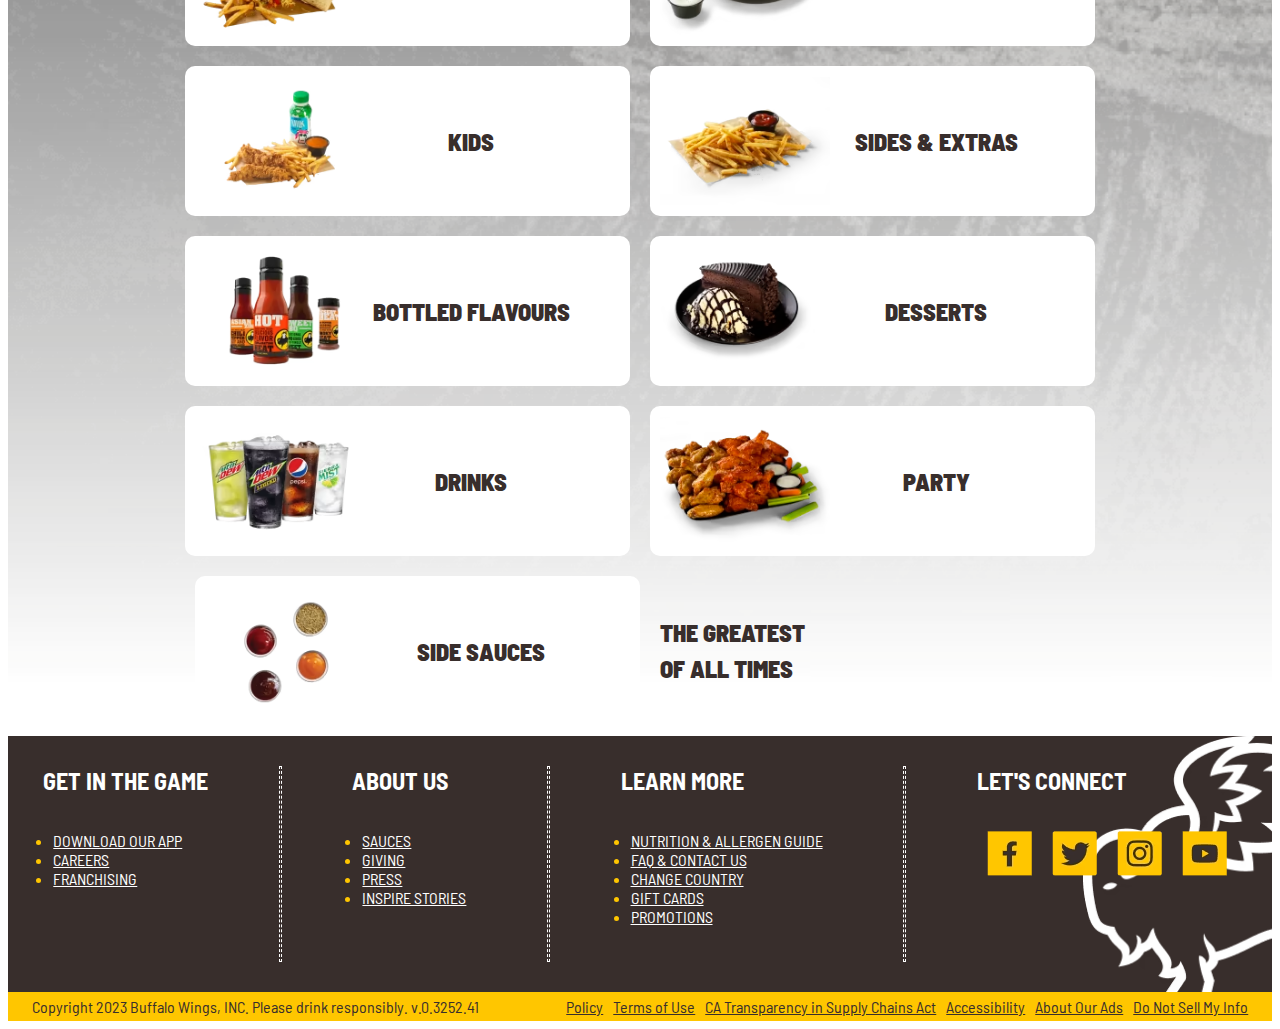
==== commit 792cd944: "footer" ====
--- a/Buffalo_WIldWings/index.html
+++ b/Buffalo_WIldWings/index.html
@@ -1,193 +1,242 @@
 <!DOCTYPE html>
 <html lang="en">
-
-<head>
-    <meta charset="UTF-8">
-    <meta http-equiv="X-UA-Compatible" content="IE=edge">
-    <meta name="viewport" content="width=device-width, initial-scale=1.0">
-    <link rel="shortcut icon" href="./images/buffalowithwings.svg" type="image/x-icon">
-    <link href="https://cdn.jsdelivr.net/npm/bootstrap@5.3.0-alpha1/dist/css/bootstrap.min.css" rel="stylesheet"
-        integrity="sha384-GLhlTQ8iRABdZLl6O3oVMWSktQOp6b7In1Zl3/Jr59b6EGGoI1aFkw7cmDA6j6gD" crossorigin="anonymous">
-    <link rel="preconnect" href="https://fonts.googleapis.com">
-    <link rel="preconnect" href="https://fonts.gstatic.com" crossorigin>
+  <head>
+    <meta charset="UTF-8" />
+    <meta http-equiv="X-UA-Compatible" content="IE=edge" />
+    <meta name="viewport" content="width=device-width, initial-scale=1.0" />
     <link
-        href="https://fonts.googleapis.com/css2?family=Barlow+Semi+Condensed:wght@400;500&family=Barlow:wght@600;700&display=swap"
-        rel="stylesheet">
-    <link rel="stylesheet" href="owl.carousel.min.css">
-
-    <link rel="stylesheet" href="./index.css">
+      rel="shortcut icon"
+      href="./images/buffalowithwings.svg"
+      type="image/x-icon"
+    />
+    <link
+      href="https://cdn.jsdelivr.net/npm/bootstrap@5.3.0-alpha1/dist/css/bootstrap.min.css"
+      rel="stylesheet"
+      integrity="sha384-GLhlTQ8iRABdZLl6O3oVMWSktQOp6b7In1Zl3/Jr59b6EGGoI1aFkw7cmDA6j6gD"
+      crossorigin="anonymous"
+    />
+    <link rel="preconnect" href="https://fonts.googleapis.com" />
+    <link rel="preconnect" href="https://fonts.gstatic.com" crossorigin />
+    <link rel="stylesheet" href="owl.carousel.min.css" />
+
+    <link rel="stylesheet" href="./index.css" />
     <title>Buffallo-WildWings</title>
-</head>
-
-<body>
+    <link rel="stylesheet" href="https://cdnjs.cloudflare.com/ajax/libs/font-awesome/6.3.0/css/all.min.css" integrity="sha512-SzlrxWUlpfuzQ+pcUCosxcglQRNAq/DZjVsC0lE40xsADsfeQoEypE+enwcOiGjk/bSuGGKHEyjSoQ1zVisanQ==" crossorigin="anonymous" referrerpolicy="no-referrer" />
+  </head>
+
+  <body>
     <nav class="navbar navbar-expand-lg bg-body-tertiary">
-        <div class="container-fluid">
-            <a class="navbar-brand" href="./index.html">
-                <img src="./images/logo.svg" alt="Logo">
+      <div class="container-fluid">
+        <a class="navbar-brand" href="./index.html">
+          <img src="./images/logo.svg" alt="Logo" />
+        </a>
+        <div class="beforeinspectsignin">
+          <a href="./Signin.html">SignIn</a>
+          <div class="line"></div>
+          <a href="./cart.html">
+            <img
+              style="height: 40px"
+              src="https://img.icons8.com/external-febrian-hidayat-flat-febrian-hidayat/64/null/external-fried-chicken-fast-food-febrian-hidayat-flat-febrian-hidayat.png"
+            />
+          </a>
+        </div>
+        <button
+          class="navbar-toggler"
+          type="button"
+          data-bs-toggle="collapse"
+          data-bs-target="#navbarText"
+          aria-controls="navbarText"
+          aria-expanded="false"
+          aria-label="Toggle navigation"
+        >
+          <span class="navbar-toggler-icon"></span>
+        </button>
+        <div class="collapse navbar-collapse" id="navbarText">
+          <ul class="navbar-nav me-auto mb-2 mb-lg-0">
+            <li class="nav-item">
+              <a class="nav-link active" aria-current="page" href="#">MENU</a>
+            </li>
+            <li class="nav-item">
+              <a class="nav-link" href="#">SAUCES</a>
+            </li>
+            <li class="nav-item">
+              <a class="nav-link" href="#">PLAY</a>
+            </li>
+            <li class="nav-item">
+              <a class="nav-link" href="#">REWARDS</a>
+            </li>
+            <li class="nav-item">
+              <a class="nav-link" href="#">LOCATIONS</a>
+            </li>
+            <li class="nav-item">
+              <a class="nav-link" href="#">CAREERS</a>
+            </li>
+          </ul>
+          <div class="rightside">
+            <a href="./Signin.html">SignIn</a>
+            <div class="verticaline"></div>
+            <button class="startanorderbtn">START AN ORDER</button>
+            <a href="./cart.html">
+              <img
+                class="cartimg"
+                src="https://img.icons8.com/external-febrian-hidayat-flat-febrian-hidayat/64/null/external-fried-chicken-fast-food-febrian-hidayat-flat-febrian-hidayat.png"
+              />
             </a>
-            <div class="beforeinspectsignin">
-                <a href="./Signin.html">SignIn</a>
-                <div class="line"></div>
-                <a href="./cart.html">
-                    <img style="height:40px"
-                        src="https://img.icons8.com/external-febrian-hidayat-flat-febrian-hidayat/64/null/external-fried-chicken-fast-food-febrian-hidayat-flat-febrian-hidayat.png" />
-                </a>
-            </div>
-            <button class="navbar-toggler" type="button" data-bs-toggle="collapse" data-bs-target="#navbarText"
-                aria-controls="navbarText" aria-expanded="false" aria-label="Toggle navigation">
-                <span class="navbar-toggler-icon"></span>
-            </button>
-            <div class="collapse navbar-collapse" id="navbarText">
-                <ul class="navbar-nav me-auto mb-2 mb-lg-0">
-                    <li class="nav-item">
-                        <a class="nav-link active" aria-current="page" href="#">MENU</a>
-                    </li>
-                    <li class="nav-item">
-                        <a class="nav-link" href="#">SAUCES</a>
-                    </li>
-                    <li class="nav-item">
-                        <a class="nav-link" href="#">PLAY</a>
-                    </li>
-                    <li class="nav-item">
-                        <a class="nav-link" href="#">REWARDS</a>
-                    </li>
-                    <li class="nav-item">
-                        <a class="nav-link" href="#">LOCATIONS</a>
-                    </li>
-                    <li class="nav-item">
-                        <a class="nav-link" href="#">CAREERS</a>
-                    </li>
-                </ul>
-                <div class="rightside">
-                    <a href="./Signin.html">SignIn</a>
-                    <div class="verticaline"></div>
-                    <button class="startanorderbtn">START AN ORDER</button>
-                    <a href="./cart.html">
-                        <img class="cartimg"
-                            src="https://img.icons8.com/external-febrian-hidayat-flat-febrian-hidayat/64/null/external-fried-chicken-fast-food-febrian-hidayat-flat-febrian-hidayat.png" />
-                    </a>
-                </div>
-            </div>
-        </div>
+          </div>
+        </div>
+      </div>
     </nav>
     <div>
-        <button class="largestartorderbtn" style="width: 100%;">START AN ORDER</button>
+      <button class="largestartorderbtn" style="width: 100%">
+        START AN ORDER
+      </button>
     </div>
 
     <!-- carousel -->
     <div class="carousel-container">
-        <div>
-            <h2>TOP</h2>
-            <h1>PICKS</h1>
-            <img src="./images/carouselImage.avif" alt="caorusel image">
-        </div>
-        <div class="owl-carousel">
-            <div class="item">
-                <img src="./images/Buffalo_Ranch_Chicken_Wrap___Chips___Salsa.avif" alt="">
-                <h5>10 BONELESS WINGS + FRIES $9.99 1030 cal</h5>
-                <hr>
-                <a href="#">View Item</a>
-            </div>
-            <div class="item">
-                <img src="./images/Bundle_Boneless___Fries_10_count_HoneyBBQ.avif" alt="">
-                <h5>BUFFALLO RANCH CHICKEN WRAP 1380 cal</h5>
-                <hr>
-                <a href="#">View Item</a>
-            </div>
-            <div class="item">
-                <img src="./images/Bundle_Wings___Fries_20-20_count_Asian_Zing_Lemon_Pepper_Honey_BBQ_Medium_V3.avif"
-                    alt="">
-                <h5>20/20 WING BUNDLE $39.99 3490 cal</h5>
-                <hr>
-                <a href="#">View Item</a>
-            </div>
-            <div class="item">
-                <img src="./images/DEL2022-601345-Appetizers_Fried-Pickles_52_4000x3000.avif" alt="">
-                <h5>FRIED PICKLES 790 cal</h5>
-                <hr>
-                <a href="#">View Item</a>
-            </div>
-            <div class="item">
-                <img src="./images/Saucy_Chicken_Sandwich___Fries.avif" alt="">
-                <h5>SAUCY CHICKEN SANDWICH 920 cal</h5>
-                <hr>
-                <a href="#">View Item</a>
-            </div>
-            <div class="item">
-                <img src="./images/Appetizers_Mozzarella_Sticks.avif" alt="">
-                <h5>MOZZARELLA STICKS 520 cal</h5>
-                <hr>
-                <a href="#">View Item</a>
-            </div>
-        </div>
+      <div>
+        <h2>TOP</h2>
+        <h2>PICKS</h2>
+        <img src="./images/carouselImage.avif" alt="caorusel image" />
+      </div>
+      <div class="owl-carousel">
+        <div class="item">
+          <img
+            src="./images/Buffalo_Ranch_Chicken_Wrap___Chips___Salsa.avif"
+            alt=""
+          />
+          <h5>10 BONELESS WINGS + FRIES $9.99 1030 cal</h5>
+          <hr />
+          <a href="#">View Item</a>
+        </div>
+        <div class="item">
+          <img
+            src="./images/Bundle_Boneless___Fries_10_count_HoneyBBQ.avif"
+            alt=""
+          />
+          <h5>BUFFALLO RANCH CHICKEN WRAP 1380 cal</h5>
+          <hr />
+          <a href="#">View Item</a>
+        </div>
+        <div class="item">
+          <img
+            src="./images/Bundle_Wings___Fries_20-20_count_Asian_Zing_Lemon_Pepper_Honey_BBQ_Medium_V3.avif"
+            alt=""
+          />
+          <h5>20/20 WING BUNDLE $39.99 3490 cal</h5>
+          <hr />
+          <a href="#">View Item</a>
+        </div>
+        <div class="item">
+          <img
+            src="./images/DEL2022-601345-Appetizers_Fried-Pickles_52_4000x3000.avif"
+            alt=""
+          />
+          <h5>FRIED PICKLES 790 cal</h5>
+          <hr />
+          <a href="#">View Item</a>
+        </div>
+        <div class="item">
+          <img src="./images/Saucy_Chicken_Sandwich___Fries.avif" alt="" />
+          <h5>SAUCY CHICKEN SANDWICH 920 cal</h5>
+          <hr />
+          <a href="#">View Item</a>
+        </div>
+        <div class="item">
+          <img src="./images/Appetizers_Mozzarella_Sticks.avif" alt="" />
+          <h5>MOZZARELLA STICKS 520 cal</h5>
+          <hr />
+          <a href="#">View Item</a>
+        </div>
+      </div>
     </div>
 
     <!--  big picture -->
-    <div>
-
-    </div>
+    <div></div>
     <!-- ordernow -->
-    <div>
-
-    </div>
+    <div></div>
     <!-- our menu -->
     <div class="menu">
-        <div class="menuBox_bullet"></div>
-        <div class="menu_heading">OUR MENU</div>
+      <div class="menuBox_bullet"></div>
+      <div class="menu_heading">OUR MENU</div>
+      <div class="main_menu_outer">
         <div class="main_menu">
             <div id="greatMenu_Title">
-                <span>THE GREATEST</span> <p>OF ALL TIMES</p>
+              <span>THE GREATEST</span>
+              <p>OF ALL TIMES</p>
             </div>
-        </div>
+          </div>
+      </div>
     </div>
     <!-- footer -->
     <div class="footer">
+      <div class="footerImg">
         <div class="info">
-            <div class="getInTheGame">
-                GET IN THE GAME
-                <ul>
-                    <li>DOWNLOAD OUR APP</li>
-                    <li>CAREERS</li>
-                    <li>FRANCHISING</li>
-                </ul>
-            </div>
-            <div class="aboutUs">
-                ABOUT US
-                <ul>
-                    <li>SAUCES</li>
-                    <li>GIVING</li>
-                    <li>PRESS</li>
-                    <li>INSPIRE STORIES</li>
-                </ul>
-            </div>
-            <div class="learnMore">
-                LEARN MORE
-                <ul>
-                    <li>NUTRITION & ALLERGEN GUIDE</li>
-                    <li>FAQ & CONTACT US</li>
-                    <li>CHANGE COUNTRY</li>
-                    <li>GIFT CARDS</li>
-                    <li>PROMOTIONS</li>
-                </ul>
-            </div>
-            <div class="connect">
-                LET'S CONNECT
-                <ul>
-                    <li><img src="./images/facebookLogo.avif" alt="facebook"></li>
-                    <li><img src="./images/twitterLogo.avif" alt="twitter"></li>
-                    <li><img src="./images//instagramLogo.avif" alt="instagram"></li>
-                    <li><img src="./images/youTubeLogo.avif" alt="youtube"></li>
-                </ul>
-            </div>
-        </div>
-        <div class="copyright">
-
-        </div>
-    </div>
-</body>
-<script src="https://cdn.jsdelivr.net/npm/bootstrap@5.3.0-alpha1/dist/js/bootstrap.bundle.min.js"
+          <div class="getInTheGame info_main">
+            GET IN THE GAME
+            <ul>
+              <li><a href="#">DOWNLOAD OUR APP</a></li>
+              <li><a href="#">CAREERS</a></li>
+              <li><a href="#">FRANCHISING</a></li>
+            </ul>
+          </div>
+          <div class="line"></div>
+          <div class="aboutUs info_main">
+            ABOUT US
+            <ul>
+              <li><a href="#">SAUCES</a></li>
+              <li><a href="#">GIVING</a></li>
+              <li><a href="#">PRESS</a></li>
+              <li><a href="#">INSPIRE STORIES</a></li>
+            </ul>
+          </div>
+          <div class="line"></div>
+          <div class="learnMore info_main">
+            LEARN MORE
+            <ul>
+              <li><a href="#">NUTRITION & ALLERGEN GUIDE</a></li>
+              <li><a href="#">FAQ & CONTACT US</a></li>
+              <li><a href="#">CHANGE COUNTRY</a></li>
+              <li><a href="#">GIFT CARDS</a></li>
+              <li><a href="#">PROMOTIONS</a></li>
+            </ul>
+          </div>
+          <div class="line"></div>
+          <div class="connect info_main">
+            LET'S CONNECT
+            <ul>
+              <li><a href="#"><img src="./images/facebookLogo.avif" alt="facebook" /></a></li>
+              <li><a href="#"><img src="./images/twitterLogo.avif" alt="twitter" /></a></li>
+              <li>
+                <a href="#"><img src="./images//instagramLogo.avif" alt="instagram" /></a>
+              </li>
+              <li><a href="#"><img src="./images/youTubeLogo.avif" alt="youtube" /></a></li>
+            </ul>
+          </div>
+        </div>
+      </div>
+      <div class="copyright">
+        <div class="left">
+          Copyright <i class="fa-regular fa-copyright"></i> 2023 Buffalo Wings, INC. Please drink responsibly.
+          v.0.3252.41
+        </div>
+        <div class="right">
+          <ul>
+            <li><a href="#"> Policy</a></li>
+            <li><a href="#">Terms of Use</a></li>
+            <li><a href="#">CA Transparency in Supply Chains Act</a></li>
+            <li><a href="#">Accessibility</a></li>
+            <li><a href="#">About Our Ads</a></li>
+            <li><a href="#">Do Not Sell My Info</a></li>
+          </ul>
+        </div>
+      </div>
+    </div>
+  </body>
+  <script
+    src="https://cdn.jsdelivr.net/npm/bootstrap@5.3.0-alpha1/dist/js/bootstrap.bundle.min.js"
     integrity="sha384-w76AqPfDkMBDXo30jS1Sgez6pr3x5MlQ1ZAGC+nuZB+EYdgRZgiwxhTBTkF7CXvN"
-    crossorigin="anonymous"></script>
-<script type="module" src="./index.js"></script>
-
-</html>+    crossorigin="anonymous"
+  ></script>
+  <script type="module" src="./index.js"></script>
+</html>
--- a/Buffalo_WIldWings/index.css
+++ b/Buffalo_WIldWings/index.css
@@ -241,7 +241,7 @@
         height: 180px;
     }
 }
-@media only screen and (max-width:380px){
+@media only screen and (max-width:450px){
     .carousel-container{
         margin-top: 3rem;
         display: inline-block;
@@ -268,14 +268,14 @@
     }
     .owl-carousel {
         display: flex;
-        gap:20px;
+        gap:10px;
         flex-wrap: nowrap;
         overflow-x: auto;
         width: 180px;
         -webkit-overflow-scrolling: touch;
         position: absolute;
         top: 20px;
-        left: 10rem;
+        left: 13rem;
         text-align: center;
         background-color: var(--bg-light);
         border-radius: 10px;
@@ -292,7 +292,7 @@
       .carousel-container>div>img{
         position: absolute;
         top: 6rem;
-        height:140px;
+        height:120px;
     }
 }
 /* -------------Menu--------------- */
@@ -354,4 +354,62 @@
 }
 #greatMenu_Title p{
     margin: 0px;
-}+}
+/* ----------Footer------------ */
+.footer{
+    background-color: var(--bg-black);
+    color: var(--text-white);
+}
+.footer .footerImg{
+    background: url("./images/Logo_Watermark.avif");
+    background-repeat: no-repeat;
+    background-position: right;
+    background-size: contain;
+}
+.footer .info{
+   display: flex;
+   justify-content: space-around;
+    padding: 30px 0px;
+}
+.footer .info .line{
+   width: 1px;
+   border: 1px dashed var(--text-white);
+}
+.footer .info .info_main{
+    font-size: 1.5rem;
+    font-weight: var(--semibold-font-weight);
+}
+.footer .info .info_main ul{
+    padding: 20px 10px;
+    font-size: 1rem;
+    font-weight: var(--normal-font-weight);
+}
+.footer .info .info_main ul li a{
+    color: var(--text-white);
+}
+.footer .info .info_main ul li::marker{
+    color:var(--text-yellow);
+}
+.footer .connect ul{
+    display: flex;
+    gap: 20px;
+    list-style-type: none;
+}
+
+.footer .copyright{
+    background-color: var(--bg-yellow);
+    color: var(--text-black);
+    display: flex;
+    justify-content: space-around;
+    align-items: center;
+    padding: 5px 0px;
+}
+.footer .copyright .right ul{
+    margin: auto;
+    display: flex;
+    list-style-type: none;
+    gap:10px;
+}
+.footer .copyright .right ul li a{
+    color: var(--text-black);
+}
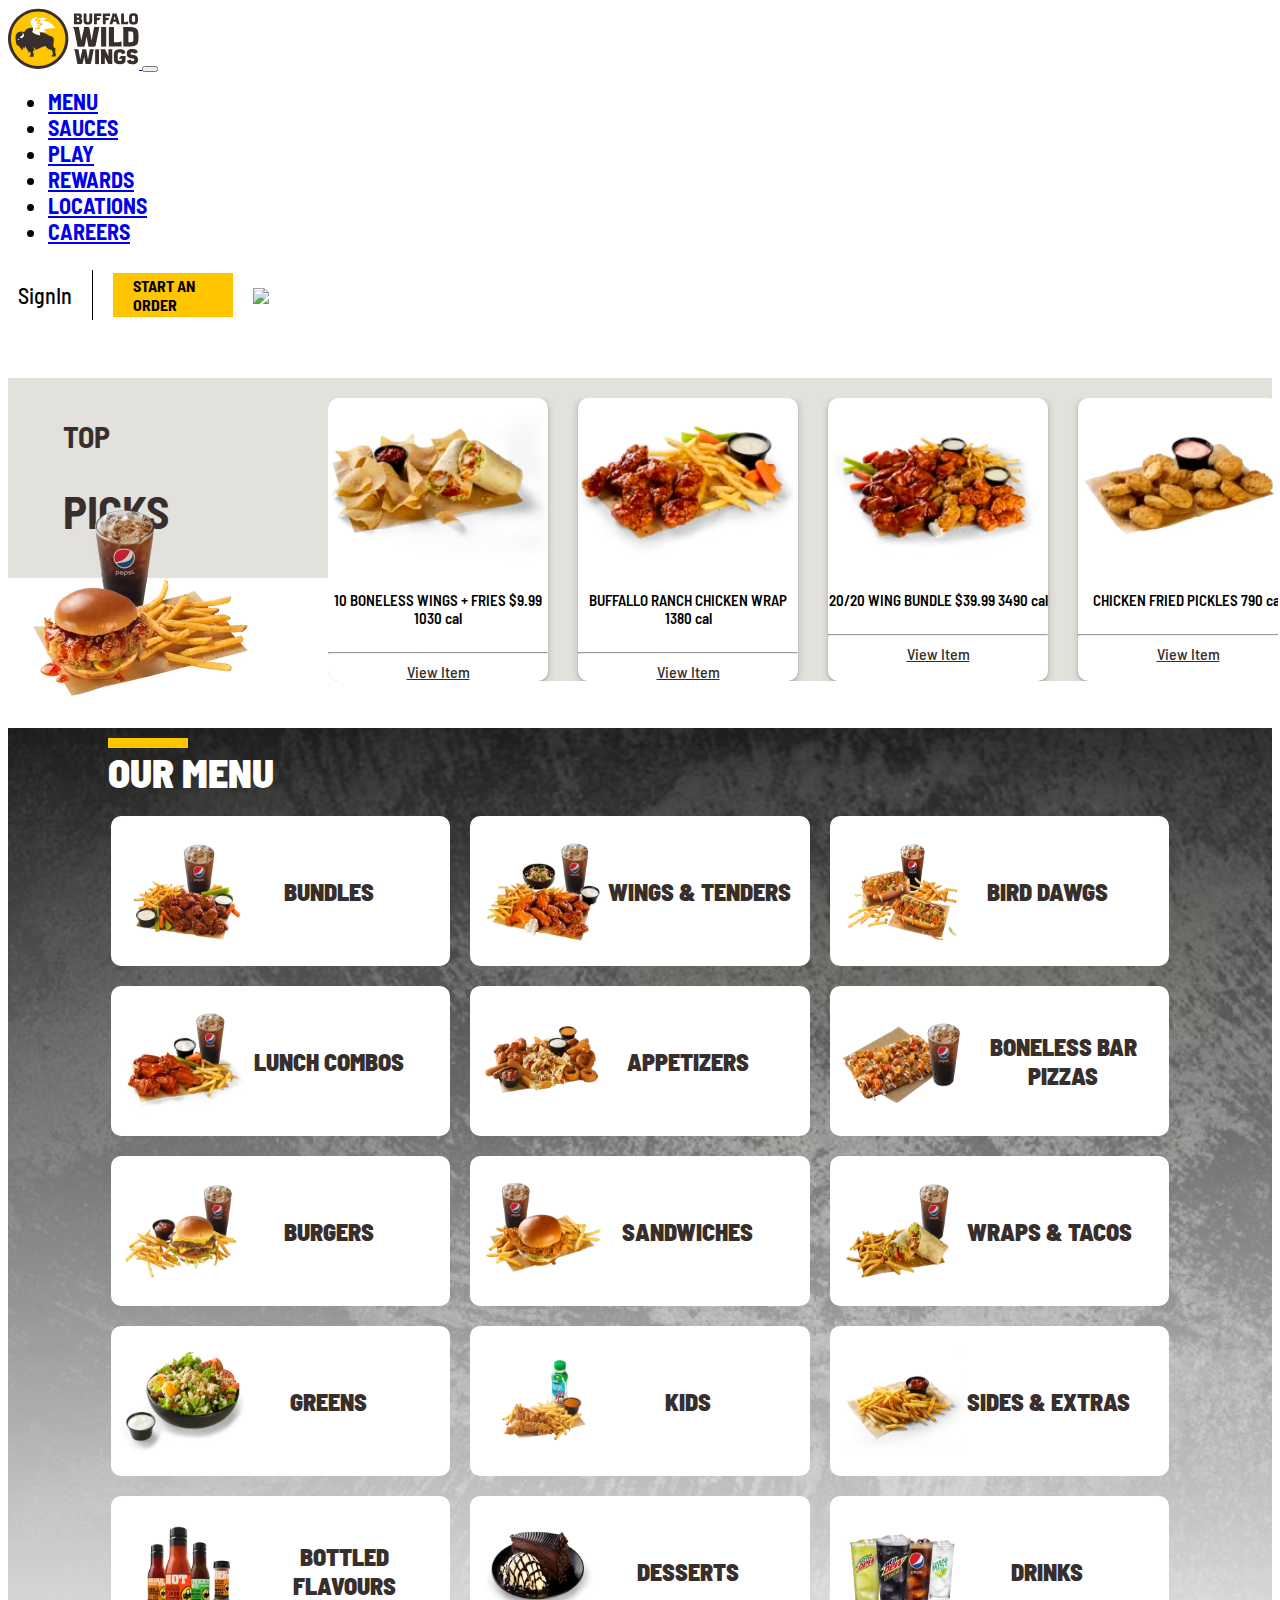
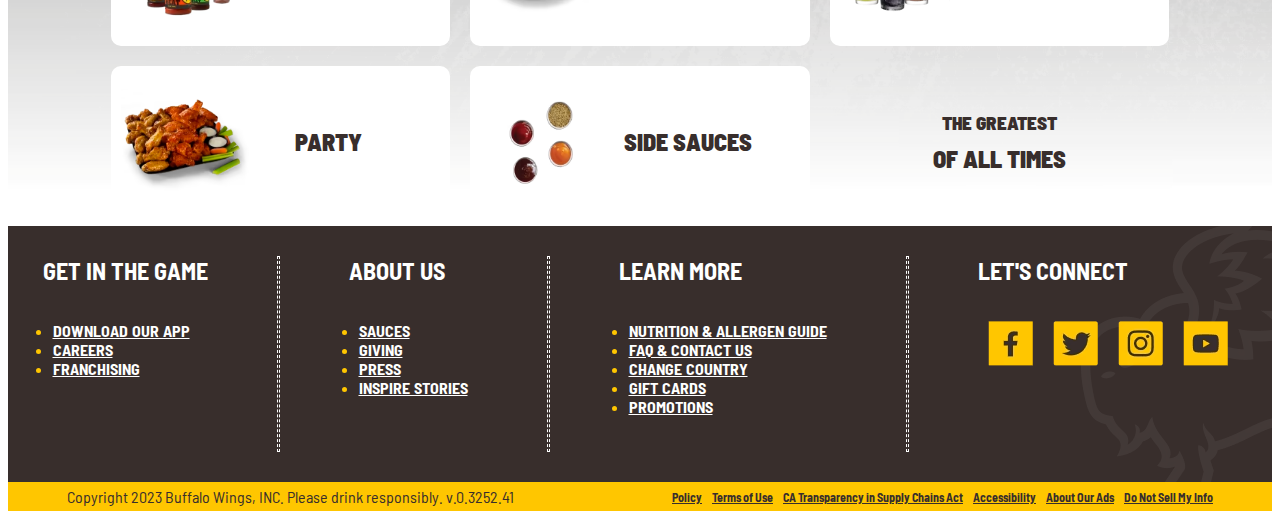
==== commit cece8324: "menu media queries" ====
--- a/Buffalo_WIldWings/index.html
+++ b/Buffalo_WIldWings/index.html
@@ -96,7 +96,7 @@
     <div class="carousel-container">
       <div>
         <h2>TOP</h2>
-        <h2>PICKS</h2>
+        <h1>PICKS</h1>
         <img src="./images/carouselImage.avif" alt="caorusel image" />
       </div>
       <div class="owl-carousel">
@@ -132,7 +132,7 @@
             src="./images/DEL2022-601345-Appetizers_Fried-Pickles_52_4000x3000.avif"
             alt=""
           />
-          <h5>FRIED PICKLES 790 cal</h5>
+          <h5>CHICKEN FRIED PICKLES 790 cal</h5>
           <hr />
           <a href="#">View Item</a>
         </div>
@@ -161,7 +161,7 @@
       <div class="menu_heading">OUR MENU</div>
       <div class="main_menu_outer">
         <div class="main_menu">
-            <div id="greatMenu_Title">
+            <div id="greatMenu_Title" class="menuItem">
               <span>THE GREATEST</span>
               <p>OF ALL TIMES</p>
             </div>
@@ -170,8 +170,10 @@
     </div>
     <!-- footer -->
     <div class="footer">
-      <div class="footerImg">
         <div class="info">
+          <div class="footerImg">
+            <img src="./images/Logo_Watermark.avif" alt="watermark">
+          </div>
           <div class="getInTheGame info_main">
             GET IN THE GAME
             <ul>
@@ -214,7 +216,6 @@
             </ul>
           </div>
         </div>
-      </div>
       <div class="copyright">
         <div class="left">
           Copyright <i class="fa-regular fa-copyright"></i> 2023 Buffalo Wings, INC. Please drink responsibly.
--- a/Buffalo_WIldWings/index.css
+++ b/Buffalo_WIldWings/index.css
@@ -114,7 +114,7 @@
     height: auto;
   }
   
-  @media only screen and (max-width: 768px) {
+  @media only screen and (max-width:778px) {
     .carousel-container{
         margin-top: 3rem;
         display: inline-block;
@@ -135,7 +135,7 @@
     }
     .carousel-container>div>h1{
         font-weight: bolder;
-        font-size: 35px;
+        font-size: 25px;
         padding: 0px 0px 0px 35px;
         color: var(--text-black);
     }
@@ -146,18 +146,26 @@
     }
     .owl-carousel {
         display: flex;
-        gap:20px;
+        gap:10px;
         flex-wrap: nowrap;
         overflow-x: auto;
-        width: 550px;
+        width: 150px;
         -webkit-overflow-scrolling: touch;
         position: absolute;
         top: 20px;
-        left: 10rem;
+        left: 5rem;
         text-align: center;
         background-color: var(--bg-light);
         border-radius: 10px;
         border:none;
+      }
+      .owl-carousel .item {
+        flex: 0 0 auto;
+        width: 150px;
+        margin-right: 10px;
+        box-shadow: rgba(60, 64, 67, 0.3) 0px 1px 2px 0px, rgba(60, 64, 67, 0.15) 0px 2px 6px 2px;
+        border-radius: 10px;
+        background-color: #ffff;
       }
   }
   
@@ -240,6 +248,31 @@
         top: 8rem;
         height: 180px;
     }
+}
+@media only screen and (max-width:1025px){
+    .owl-carousel {
+        display: flex;
+        gap:20px;
+        flex-wrap: nowrap;
+        overflow-x: auto;
+        width: 650px;
+        -webkit-overflow-scrolling: touch;
+        position: absolute;
+        top: 20px;
+        left: 20rem;
+        text-align: center;
+        background-color: var(--bg-light);
+        border-radius: 10px;
+        border:none;
+      }
+      .owl-carousel .item {
+        flex: 0 0 auto;
+        width: 150px;
+        margin-right: 10px;
+        box-shadow: rgba(60, 64, 67, 0.3) 0px 1px 2px 0px, rgba(60, 64, 67, 0.15) 0px 2px 6px 2px;
+        border-radius: 10px;
+        background-color: #ffff;
+      }
 }
 @media only screen and (max-width:450px){
     .carousel-container{
@@ -324,7 +357,9 @@
     display: flex;
     align-items: center;
     background-color: white;
-    width:425px;
+    /* width:425px; */
+    width: 30%;
+    /* height: 150%; */
     height:150px;
     font-size: 150%;
     font-weight: 900;
@@ -334,55 +369,103 @@
 }
 .menuItem img{
     width: 40%;
+    min-height: 70%;
 }
 .menuItem span{
     text-align: center;
     min-width: 50%;
 }
-#greatMenu_Title{
-    width:425px;
+.main_menu #greatMenu_Title{
+    /* width:425px; */
+    width: 30%;
     font-size: 150%;
     font-weight: 900;
+    background: none;
     color: #382e2c;
     line-height: 36px;
     display: flex;
     flex-direction: column;
     justify-content: center;
 }
-#greatMenu_Title span{
-    font-size: 100%;
+.main_menu #greatMenu_Title span{
+    font-size: 19px;
 }
 #greatMenu_Title p{
     margin: 0px;
+}
+@media screen and (max-width:900px){
+    .menuItem,#greatMenu_Title{
+        font-size: 20px;
+        height: 125px;
+    }
+    .menu{
+        padding: 10px 30px;
+    } 
+}
+@media screen and (max-width:760px){
+    .menu_heading{
+        font-size: 1.5rem;
+    }
+    .main_menu .menuItem,.main_menu #greatMenu_Title{
+        width: 40%;
+        height: 100px;
+        font-size: 18px;
+    }
+    .main_menu #greatMenu_Title span{
+        font-size: 13px;
+    }
+}
+@media screen and (max-width:489px){
+    .menu{
+        padding: 10px;
+    }
+    .main_menu .menuItem,.main_menu #greatMenu_Title{
+        font-size: 15px;
+        width: 90%;
+    }
+    .main_menu #greatMenu_Title span{
+        font-size: 10px;
+    }
 }
 /* ----------Footer------------ */
 .footer{
     background-color: var(--bg-black);
     color: var(--text-white);
 }
-.footer .footerImg{
-    background: url("./images/Logo_Watermark.avif");
-    background-repeat: no-repeat;
-    background-position: right;
-    background-size: contain;
-}
+
 .footer .info{
+    position: relative;
    display: flex;
    justify-content: space-around;
     padding: 30px 0px;
 }
+.footer .info .footerImg{
+    z-index: 0;
+    opacity: 0.05;
+    position: absolute;
+    width: 192px;
+    height: 259px;
+    right: 0px;
+    bottom: 0px;
+}
+.footer .info .footerImg img{
+    width: 100%;
+    height: 100%;
+}
 .footer .info .line{
    width: 1px;
    border: 1px dashed var(--text-white);
 }
 .footer .info .info_main{
+    z-index: 2;
     font-size: 1.5rem;
     font-weight: var(--semibold-font-weight);
 }
 .footer .info .info_main ul{
     padding: 20px 10px;
     font-size: 1rem;
-    font-weight: var(--normal-font-weight);
+    font-weight: var(--semibold-font-weight);
+    word-spacing: 1px;
 }
 .footer .info .info_main ul li a{
     color: var(--text-white);
@@ -407,9 +490,34 @@
 .footer .copyright .right ul{
     margin: auto;
     display: flex;
+    flex-wrap: wrap;
     list-style-type: none;
     gap:10px;
+    font-size: 12px;
+    font-weight: var(--semibold-font-weight);
 }
 .footer .copyright .right ul li a{
     color: var(--text-black);
 }
+@media screen and (max-width: 1040px){
+    .footer .copyright{
+        font-size: 10px;
+    }
+    .footer .copyright .right ul{
+        font-size: 8px;
+    }
+}
+@media screen and (max-width: 1000px){
+    .footer .info{
+        display: block;
+         padding: 30px 30px;
+     }
+     .footer .info .line{
+        display: none;
+     }
+}
+@media screen and (max-width: 715px){
+    .footer .copyright{
+        display: block;
+    }
+}
